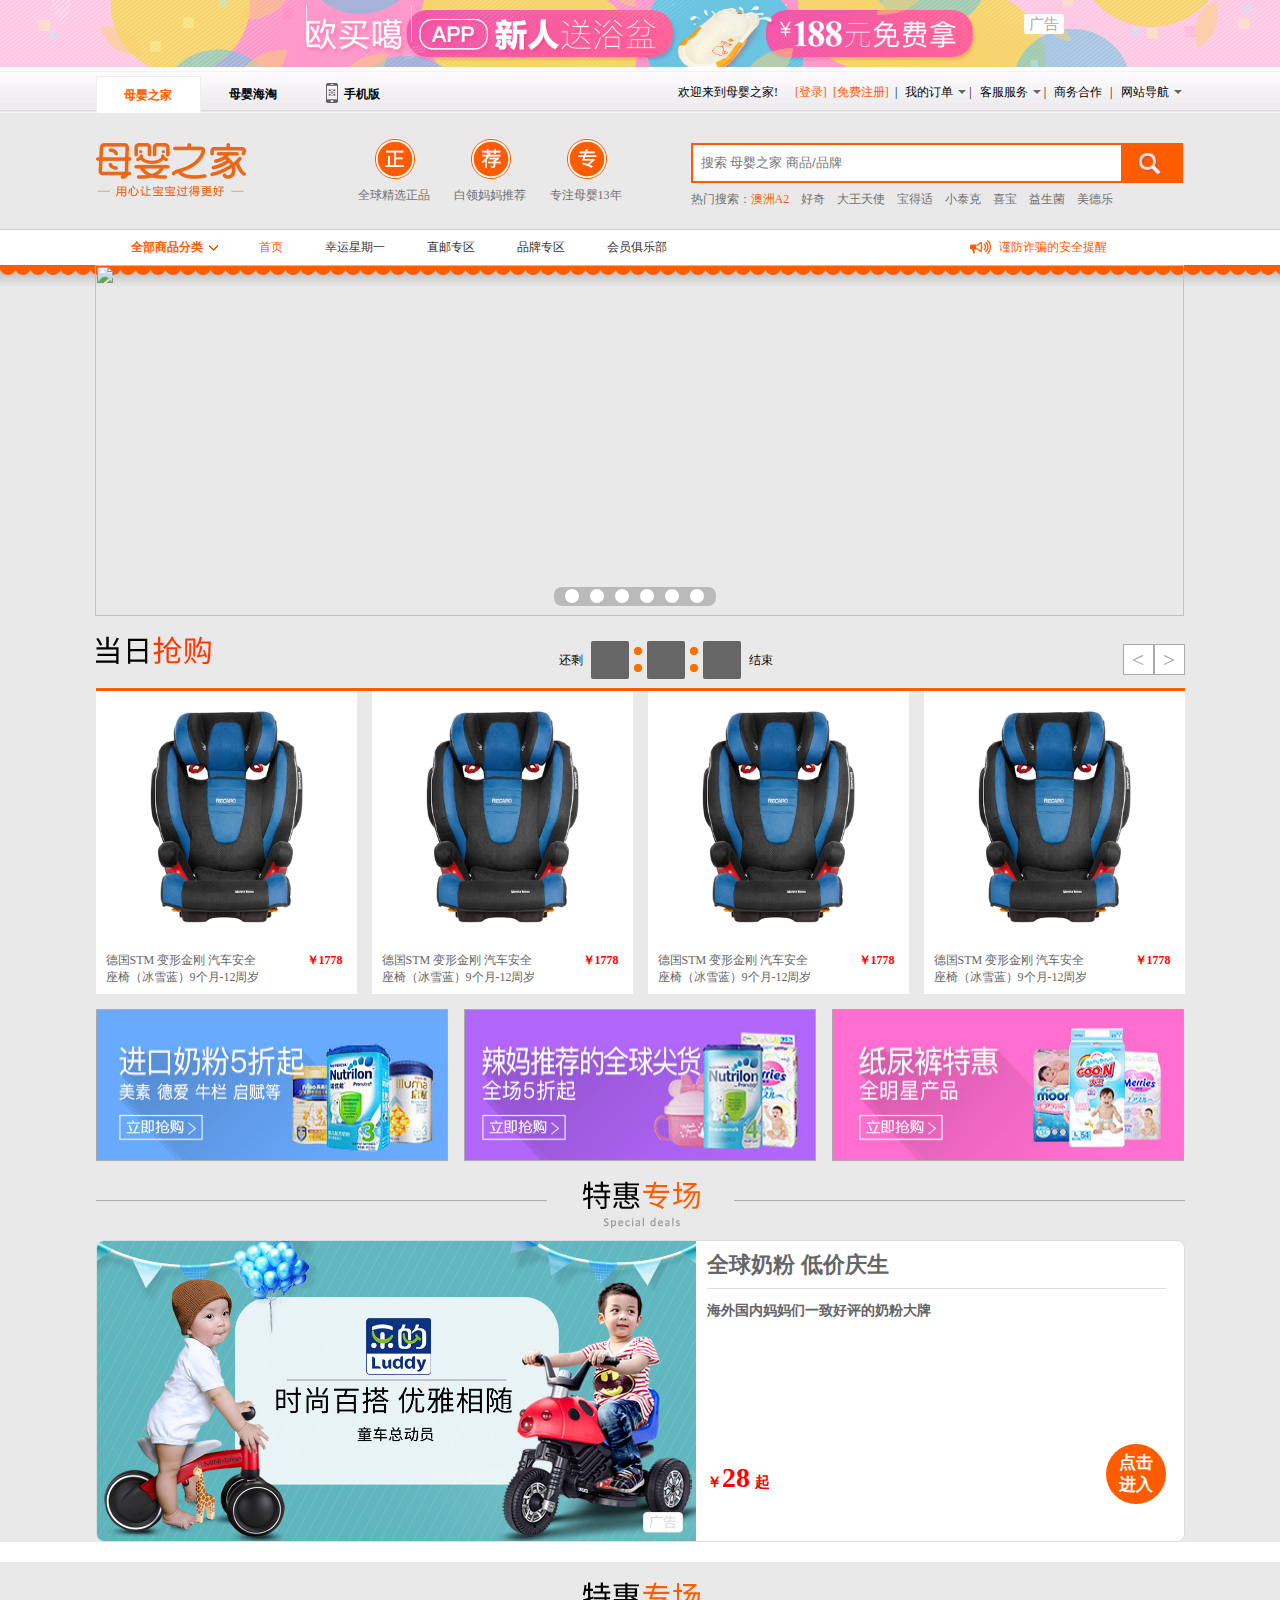
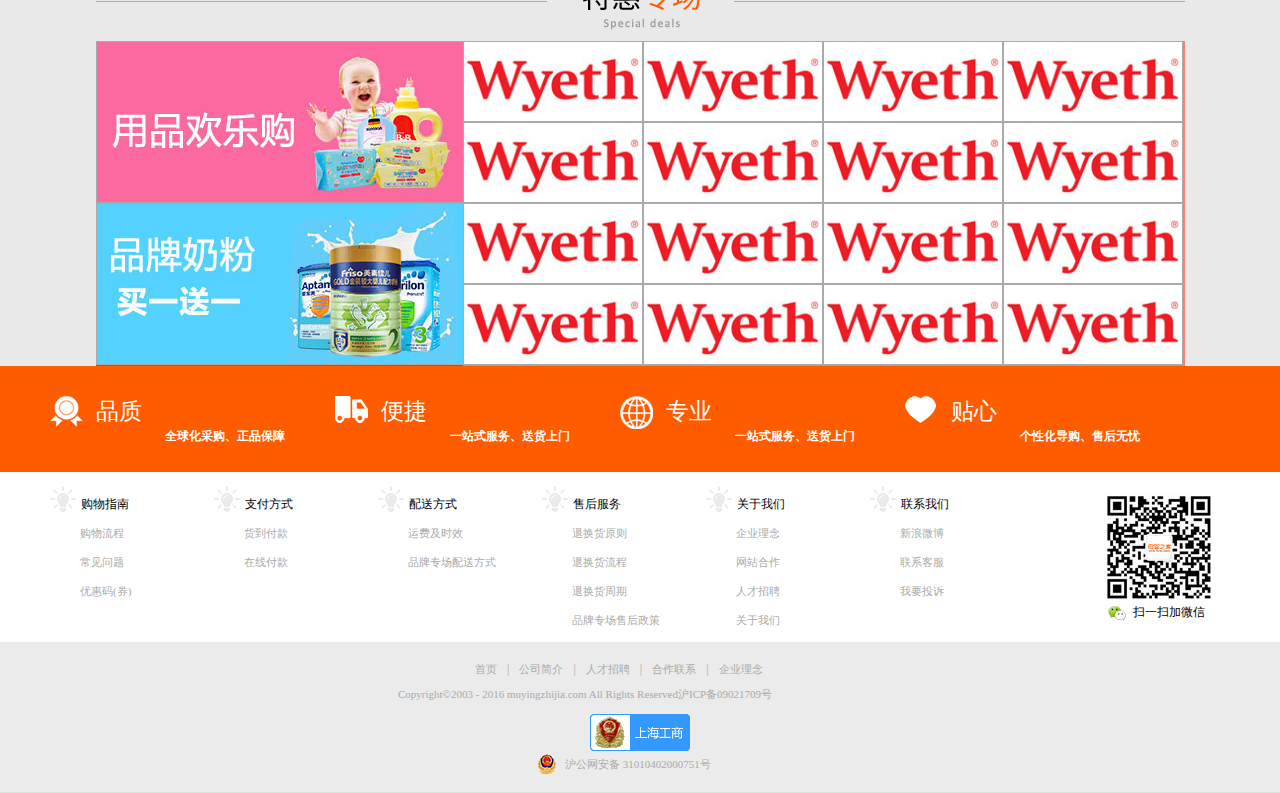
==== html/index.html @ f202c661 "第一次导入母婴之家项目" ====
<!DOCTYPE html>
<html>
	<head>
		<meta charset="UTF-8">
		<title>母婴之家-让宝宝过得更好</title>
		<link rel="stylesheet" href="../css/common/common.css" />
		<link rel="stylesheet" href="../css/common/font-awesome.min.css" />
		<link rel="stylesheet" href="../css/common/header.css" /> 
		<link rel="stylesheet" href="../css/common/search.css" />
		<link rel="stylesheet" href="../css/common/nav.css" />
		<link rel="stylesheet" href="../css/common/footer.css" />
		<link rel="stylesheet" href="../css/common/footer-bottom.css" />
		
		<link rel="stylesheet" href="../css/index.css" />
	</head>
	<body>
		<!--头部广告-->
		<div id="topDd">
			<img src="../img/index/top_ad/top_ad.jpg"/> 
			<div class="t-ad">广告</div>
		</div>
		
		<!--公用HTML-->
		<div id="myheader"></div>
		<div id="search"></div>
		<div id="nav"></div>

		<!--轮播图-->
		<div id="banner">
			<div class="banner-top"></div>
			<ul class="box">
				<li><img src="img/ad1.jpg" height="351" width="1089"></li>
				<li><img src="img/ad2.jpg" height="351" width="1089"></li>
				<li><img src="img/ad3.jpg" height="351" width="1089"></li>
				<li><img src="img/ad4.jpg" height="351" width="1089"></li>
				<li><img src="img/ad5.jpg" height="351" width="1089"></li>
				<li><img src="img/ad6.jpg" height="351" width="1089"></li>
			</ul>
			<div class="nav">
				<div class="active"></div>
				<div></div>
				<div></div>
				<div></div>
				<div></div>
				<div></div>
			</div>
		<!--	<div class="prev"><</div>
			<div class="next">></div>-->
		</div>
		
		<!--倒计时-->
		<div id="timer">
			<div class="timer">
				<span class="ui-timer"></span>
				<div class="block-time">
					<span class="block text">还剩</span>
					<span class="block block-bg timer-hour"></span>
					<span class="block timer-dot"></span>
					<span class="block block-bg timer-minute"></span>
					<span class="block timer-dot"></span>
					<span class="block block-bg timer-second"></span>
					<span class="block text">结束</span>
				</div>
				<div class="timer-move">
					<a class="move prev" href="###"><</a>
					<a class="move next" href="###">></a>
				</div>
				<div class="timer-line"></div>
			</div>
		</div>
		
		<!--商品列表mian01-->
		<div id="main-top01">
			<div class="mian-top01">
				<dl class="mian01-list">
					<dt>
						<img src="../img/index/main01/main-top01.jpg" />
					</dt>
					<dd>
						<span class="main01-content">德国STM 变形金刚 汽车安全座椅（冰雪蓝）9个月-12周岁</span>
						<span class="main01-price">￥1778</span>
					</dd>
				</dl>
				
				<dl class="mian01-list">
					<dt>
						<img src="../img/index/main01/main-top01.jpg" />
					</dt>
					<dd>
						<span class="main01-content">德国STM 变形金刚 汽车安全座椅（冰雪蓝）9个月-12周岁</span>
						<span class="main01-price">￥1778</span>
					</dd>
				</dl>
				
				<dl class="mian01-list">
					<dt>
						<img src="../img/index/main01/main-top01.jpg" />
					</dt>
					<dd>
						<span class="main01-content">德国STM 变形金刚 汽车安全座椅（冰雪蓝）9个月-12周岁</span>
						<span class="main01-price">￥1778</span>
					</dd>
				</dl>
				
				<dl class="mian01-list main01-last">
					<dt>
						<img src="../img/index/main01/main-top01.jpg" />
					</dt>
					<dd>
						<span class="main01-content">德国STM 变形金刚 汽车安全座椅（冰雪蓝）9个月-12周岁</span>
						<span class="main01-price">￥1778</span>
					</dd>
				</dl>
			</div>
		</div>
		
		<!--商品列表mian02 立即抢购-->
		<div id="main-top02">
			<div class="main-top02">
				<li ><a class="main02-img01" href="###"><img src="" /></a></li>
				<li class="main02-img02"><a href="###"><img src="" /> </a></li>
				<li class="main02-img" ><a href="###"><img  src="" /></a></li>
				
			</div>
		</div>
		
		<!--特惠专场special deals-->
		<div class="arr-main-special">
			<div class="main-special">
				<span class="line-span"></span>
				<span class="title-span"></span>
				<span class="line-span"></span>
			</div>
		</div>
		
		<!--main主页商品列表-->
		<div id="main">
			<div class="main">
				<dl class="main-goods-list">
					<dt class="main-goods-img">
						<img class="good-list-img" src="../img/index/main/main-list01.jpg" />
						<img class="goods-img-ad" src="../img/index/main/myzj_law2_ad.png" />
					</dt>
					<dd class="main-goods-content">
						<div class="main-goods-box">
							<a class="goods-title" href="###">全球奶粉 低价庆生</a>
							<h3>海外国内妈妈们一致好评的奶粉大牌</h3>
							<div class="main-good-price">
								<div class="goods-price">
									<b class="goods-price-b">￥</b>
									<b class="goods-price-num">28</b>
									<b class="goods-price-b">起</b>
								</div>
								<div class="goods-btn">
									<a href="###">点击进入</a>
								</div>
							</div>
						</div>
					</dd>
				</dl>
			</div>
		</div>
		
		<!--特惠专场special deals-->
		<div class="arr-main-special">
			<div class="main-special">
				<span class="line-span"></span>
				<span class="title-span"></span>
				<span class="line-span"></span>
			</div>
		</div>
		
		<!--品牌专栏footer01-->
		<div id="footer01">
			<div class="footer01">
				<div class="footer01-left">
					<div class="footer01-img01"><img src="" /> </div>
					<div class="footer01-img02"><img src="" /> </div>
				</div>
				<div class="footer01-right">
					<a href="###"><img src="../img/index/footer01/wyeth.jpg" alt="" /></a>
					<a href="###"><img src="../img/index/footer01/wyeth.jpg" alt="" /></a>
					<a href="###"><img src="../img/index/footer01/wyeth.jpg" alt="" /></a>
					<a href="###"><img src="../img/index/footer01/wyeth.jpg" alt="" /></a>
					<a href="###"><img src="../img/index/footer01/wyeth.jpg" alt="" /></a>
					<a href="###"><img src="../img/index/footer01/wyeth.jpg" alt="" /></a>
					<a href="###"><img src="../img/index/footer01/wyeth.jpg" alt="" /></a>
					<a href="###"><img src="../img/index/footer01/wyeth.jpg" alt="" /></a>
					<a href="###"><img src="../img/index/footer01/wyeth.jpg" alt="" /></a>
					<a href="###"><img src="../img/index/footer01/wyeth.jpg" alt="" /></a>
					<a href="###"><img src="../img/index/footer01/wyeth.jpg" alt="" /></a>
					<a href="###"><img src="../img/index/footer01/wyeth.jpg" alt="" /></a>
					<a href="###"><img src="../img/index/footer01/wyeth.jpg" alt="" /></a>
					<a href="###"><img src="../img/index/footer01/wyeth.jpg" alt="" /></a>
					<a href="###"><img src="../img/index/footer01/wyeth.jpg" alt="" /></a>
					<a href="###"><img src="../img/index/footer01/wyeth.jpg" alt="" /></a>
				</div>
			</div>
		</div>
		
		<!--公用footer-->
		<div id="footer"></div>
		
		<!--公用footer-bottom-->
		<div id="footer-bottom"></div>
		
	<script type="text/javascript" src="../lib/jquery-1.12.3.js" ></script>
	<script type="text/javascript" src="../js/common/common.js" ></script>
	<script>
		loadHtml("../html/common/header.html","myheader");
		loadHtml("../html/common/search.html","search");
		loadHtml("../html/common/nav.html","nav");
		loadHtml("../html/common/footer.html","footer");
		loadHtml("../html/common/footer-bottom.html","footer-bottom");
	</script>
	
	
	<script type="text/javascript" src="../js/common/header.js" ></script>
	<script type="text/javascript" src="../js/common/search.js" ></script>
	<script type="text/javascript" src="../js/common/nav.js" ></script>
	<script type="text/javascript" src="../js/index.js" ></script>
	</body>
</html>
---- css/common/common.css ----
body{font-family:"微软雅黑";
	font-size:12px;
	margin: 0 auto;
	padding:0;
	border:none;
}
html,div,p,span,form,legend,fieldset,h1,h2,h3,h4,h5,h6,hr,ul,li,ol,dl,dd,dt,br{
	margin:0;padding:0;
	border:none;
}
button,img,a,input,textarea,th,td,table,label{
	margin:0;padding:0;
}
a{text-decoration:none;color:#000}
ul,li,ol{list-style:none}
img{border:none}
.clear{/*height:0;overflow:hidden;font-size:0;*/clear:both}
/*body,html{height:100%}*/
div{margin: 0 auto;}

/*不被选中*/
.unSelect {
	-webkit-user-select: none; /*//-webkit-对应 Safari and Chrome*/
	-moz-user-select: none; /*//-moz-对应 Firefox*/
	-ms-user-select: none; /*//-ms- for Internet Explorer*/
	-o-user-select: none; /*//-o- for Opera*/
	user-select: none;
}
---- css/common/header.css ----
#myheader{
	width: 100%;
	height: 42px;
	background: url(../../img/common/header/ban_03.png) repeat left center;
}
.header{
	width: 1089px;
	height: 42px;
}
.header_left{
	width: 321px;
}
.header_left span{
	position: absolute;
	top: 5px;
	height: 37px;
	width: 1px;
	background-color: rgb(231,231,231);
}
.header_left li{
	float: left;
	width: 105px;
	position: relative;
}
.header_left li a{
	display: block;
	text-align: center;
	height: 36px;
	line-height: 36px;
	margin-top: 5px;
	font-weight: bold;
}
.header_left li .header_ph{
	background: url(../../img/common/header/ph_03.png) no-repeat 13px 7px;
	margin-left: 7px;
}
.header_left li .header_ph:hover{
	color: rgb(255,92,0);
	background: url(../../img/common/header/ph_05_03.png) no-repeat 12px 6px;
	border-top: 1px solid rgb(255,92,0);
	border-left: 1px solid rgb(255,92,0);
	border-right: 1px solid rgb(255,92,0);
	width: 90px;
	background-color: #fff;
}
.header_left li .header_mid:hover{
	color: rgb(255,92,0);
}
.header_left li a.header_top{
	background-color: #fff;
	margin-top: 5px;
	height: 36px;
	border-top: 1px solid #eee;
	border-left: 1px solid #eee;
	border-right: 1px solid #eee;
	color: rgb(255,92,0);
}
.header_right{
	float: right;
}
.header_right dt span{
	margin-right: 17px;
}
.header_right dt a{
	color: rgb(255,92,0);
	margin-right: 6px;
}
.header_right dt,.header_right dl{
	float: left;
	height: 42px;
	line-height: 42px;
}
.header_right dl a{
	width: 68px;
	margin-left: 8px;
	margin-right: 8px;
}
.header_right dl a.last_dl{
	margin-right: 0;
}
.header_right .third_dl b{
	display: none;
}
.header_right dl b{
	cursor: pointer;
	transform: all 1s ease;
	border-width:4px ;
	zoom: 1;
	display: inline-block;
	border-color:#666 transparent  transparent; /*改变箭头方向*/
	border-style: solid dashed dashed;
	overflow: hidden;	
	width: 0;
	height: 0;
	font-size: 0;
	position: relative;
	left: -3px;
	top: 2px;
}
.header_right dl b.hover{
	cursor: pointer;
	transform: all 1s ease;
	border-width:4px ;
	zoom: 1;
	display: inline-block;
	border-color: transparent  transparent rgb(255,92,0); /*改变箭头方向*/
	border-style: solid dashed dashed;
	overflow: hidden;	
	width: 0;
	height: 0;
	font-size: 0;
	position: relative;
	left: -3px;
	top: -2px;
}
---- css/common/search.css ----
#search{
	width: 100%;
	height: 116px;
	background-color: rgb(233,233,233);
	border-bottom: 1px solid #ccc;
}
.mysearch{
	width: 1089px;
	height: 116px;
	position: relative;
}
.search_right{
	cursor: pointer;
	position: absolute;
	left: 0;
	top: 30px;
}
.search_mid{
	position: absolute;
	width: 288px;
	height: 116px;
	left: 250px;
	cursor: pointer;
}
.search_mid dl{
	float: left;
	width: 96px;
	height: 116px;
}
.s_mid_01 dt{
	width: 40px;
	height: 40px;
	/*background: url(../../img/common/search/top_bar2.png) no-repeat -86px -103px;*/
}
.s_mid_02 dt{
	width: 40px;
	height: 40px;
	/*background: url(../../img/common/search/top_bar2.png) no-repeat -43px -103px;*/
}
.s_mid_03 dt{
	width: 40px;
	height: 40px;
	/*background: url(../../img/common/search/top_bar2.png) no-repeat 0px -103px;*/
}
.search_mid dl dt{
	margin-left: 29px;
	margin-top: 26px;
}
.search_mid dd{
	margin-top: 8px;
	text-align: center;
	color: rgb(112,112,112);
}

.search{
	position: absolute;
	right: 0px;
	top: 30px;
	width: 494px;
	height: 40px;
}
.search .search_left,.search .search_btn{
	float: left;
}
.search .search_left{
	margin-left: 0px;
	width: 428px;
	height: 36px;
	background-color: #fff;
	border: 2px solid rgb(255,92,0);
}
.search .search_left input{
	width: 420px;
	height: 36px;
	border: none;
	outline: none;
	margin-left: 8px;
}
.search .search_btn{
	cursor: pointer;
	margin-left: 432px;
	height: 40px;
	width: 60px;
	margin-top: -40px;
	background-color: rgb(255,92,0);
}
.search .search_click{
	width: 24px;
	height: 24px;
	/*background: url(../../img/common/search/newIndexIcon.png) no-repeat -1px -84px;*/
	margin-left: 15px;
	margin-top: 10px;
}

.search_hot{
	position: absolute;
	top: 78px;
	right: 0px;
	width: 494px;
	height: 20px;
}
.search_hot li{
	float: left;
	color: rgb(112,112,112);
}
.search_hot li a{
	margin-right: 12px;
	color: rgb(112,112,112);
}
.search_hot li a.search_hot01{
	color: rgb(255,92,0);
}
.search_hot li a:hover{
	color: rgb(255,92,0);
}
---- css/common/nav.css ----
#nav{
	width: 100%;
	height: 35px;
}
.mynav{
	width: 1089px;
	height: 35px;
	position: relative;
}
#ui-nav{
	position: absolute;
	cursor: pointer;
	width: 142px;
	height: 35px;
	line-height: 35px;
	text-align: center;
	color: rgb(255,92,0);
	font-weight: bold;
}
#ui-nav i{
	position: absolute;
	top: 15px;
	right: 20px;
	width: 9px;
	height: 6px;
	background: url(../../img/common/search/top_bar2.png) no-repeat -110px -65px;
}

.nav-list{
	position: absolute;
	width: 500px;
	left: 142px;
}
.nav-list dt,.nav-list dd{
	float: left;
}
.nav-list dt a{
	color: rgb(255,92,0);
}
.nav-list a{
	display: block;
	margin-left: 21px;
	margin-right: 21px;
	height: 35px;
	line-height: 35px;
	color: #333;
}

.nav-alert{
	position: absolute;
	width: 170px;
	height: 35px;
	line-height: 35px;
	
	right: 44px;
}
.nav-alert dt,.nav-alert dd{
	float: left;
}
.nav-alert dd a{
	color: rgb(255,92,0);
}
.nav-alert dt{
	width: 28px;
	height: 35px;
	margin-left: 0;
}
.nav-alert dt span{
	display: block;
	width: 34px;
	height: 28px;
	margin-top: 4px;
	margin-left: -4px;
	background: url(../../img/common/search/top_bar2.png) no-repeat -136px -65px;
}
---- css/common/footer.css ----
/*footer顶部*/
#footer{
	width: 100%;
	height: 100%;
}
.footer-top{
	height: 106px;
	width: 100%;
	background-color: rgb(255,92,0);
}
.footer-top-content{
	width: 1180px;
	height: 106;
}
.footer-content01{
	height: 62px;
	width: 1180px;
}
.footer-content01 li{
	position: relative;
	margin-top: 30px;
	float: left;
	height: 30px;
	width: 285px;
}
.footer-content01 li a{
	color: #FFFFFF;
	position: absolute;
	font-size: 23px;
	left: 46px;
}
.footer-sprite{
	cursor: pointer;
	width: 33px;
	height: 33px;
	display: inline-block;
}
.footer-content01 .sprite-icon01{
	background: url(../../img/footer/sprite215new.png) no-repeat -140px 0px;
}
.footer-content01 .sprite-icon02{
	background: url(../../img/footer/sprite215new.png) no-repeat -145px -40px;
}
.footer-content01 .sprite-icon03{
	background: url(../../img/footer/sprite215new.png) no-repeat -140px -80px;
}
.footer-content01 .sprite-icon04{
	background: url(../../img/footer/sprite215new.png) no-repeat -140px -120px;
}
.footer-content02{
	height: 44px;
	widows: 1089px;
}
.footer-content02 li{
	float: left;
	width: 170px;
	margin-left:115px ;
	color: #fff;
	font-weight: bold;
}

/*footer中部*/
.footer-mid{
	width: 100%;
	height: 170px;
}
.footer-mid .footer-middle{
	width: 1180px;
	height: 170px;
	position: relative;
}
.footer-middle ul{
	float: left;
	width: 164px;
	height: 170px;
}
.footer-middle ul li{
	margin-top: 14px;

}
.footer-middle ul li a{
	color: #aaa;
	font-size: 11px;
	margin-left: 30px;
}
.footer-middle ul .footer-mid-title{
	color: #000000;
	position: relative;
	width: 164px;
	height: 26px;
}
.footer-mid-title .footer-mid-icon01{
	position: absolute;
	width: 26px;
	height: 26px;
	left: 0px;
	background: url(../../img/footer/sprite215new.png) no-repeat -90px 0px;
}
.footer-mid-title span{
	position: absolute;
	left: 31px;
	top: 10px;
}
.footer-mid-weixin{
	width: 110px;
	height: 126px;
	position: absolute;
	right: 16px;
	bottom: 23px;
}
.footer-mid-weixin01{
	width: 110px;
	height: 110px;
}
.footer-mid-weixin02{
	width: 110px;
	height: 16px;
}
.footer-mid-weixin02 img,.footer-mid-weixin02 span{
	float: left;
}
.footer-mid-weixin02 img{
	margin-left: 4px;
	margin-top: 3px;
}
.footer-mid-weixin02 span{
	margin-left: 7px;
	display: block;
	line-height: 18px;
	width: 75px;
}
---- css/common/footer-bottom.css ----
/*footer底部*/
#footer-bottom{
	width: 100%;
	height: 150px;
	border-bottom: 1px solid rgb(224,224,224);
	background-color: #ebebeb;
}
.footer-bottom-content{
	width: 1089px;
	position: relative;
}
.footer-bottom-content ul{
	position: absolute;
	top: 21px;
	left: 50%;
	margin-left: -175px;
	width: 350px;
	height: 13px;
	line-height: 13px;
}
.footer-bottom-content ul a{
	font-size: 11px;
	float: left;
	margin-left: 10px;
	margin-right: 10px;
	color: #AAAAAA;
}
.footer-bottom-content ul span{
	float: left;
	color: #AAAAAA;
}
.footer-bottom-copyright{
	position: absolute;
	width: 484px;
	height: 11px;
	font-size: 11px;
	left: 50%;
	margin-left: -242px;
	color: #AAAAAA;
	top: 45px;
}
.footer-bottom-industry{
	position: absolute;
	width: 100px;
	height: 37px;
	left: 50%;
	margin-left: -50px;
	top: 72px;
}
.footer-bottom-last{
	position: absolute;
	width: 206px;
	height: 20px;
	line-height: 20px;
	left: 50%;
	margin-left: -103px;
	top: 112px;
}
.footer-bottom-last span{
	position: absolute;
	font-size: 11px;
	color: #AAAAAA;
	margin-left: 8px;
}
---- css/index.css ----
/*头部广告*/
#topDd{
	position: relative;
	width:100%;
	height: 100%;
	overflow: hidden;
	cursor: pointer;
}
.t-ad{position: absolute;width: 40px;height: 20px;background-color: #fff;color: #aaa;left: 80%;top: 20%;border-radius: 2px;text-align: center;line-height: 20px;font-size: 15px;}
#topDd img{
	width:100%;
	height: 100%;
}

/*轮播图*/
#banner{
	width: 100%;
	height: 351px;
	position: relative;
	overflow: hidden;
	background-color: rgb(233,233,233);
}
#banner .banner-top{
	position: absolute;
	top: 0;
	height: 21px;
	width: 100%;
	background: url(../img/index/banner/nav_bottom_bg.png) repeat-x left center;
}
#banner .box{
	width: 1089px;
	height: 351px;
	position: absolute;
	left: 50%;
	margin-left: -545px;
}
#banner .box li{
	float: left;
	width: 1089px;
	height: 351px;
	cursor: pointer;
}
#banner .nav{
	width: 162px;
	height: 19px;
	background-color: rgba(0,0,0,0.2);
	position: absolute;
	bottom: 10px;
	left: 50%;
	margin-left: -86px;
	border-radius: 8px;
}
#banner .nav div{
	cursor: pointer;
	float: left;
	width: 14px;
	height: 14px;
	line-height: 14px;
	border-radius: 7px;
	background-color: #FFFFFF;
	margin:2px 0px 2px 11px;
}

/*倒计时*/
#timer{
	width: 100%;
	height: 75px;
	background-color: rgb(233,233,233);
}
.timer{
	width: 1089px;
	height: 78px;
	position: relative;
}
.timer .ui-timer{
	position: absolute;
	display: block;
	width: 118px;
	height: 29px;
	left: 0px;
	top: 20px;
	background: url(../img/common/search/newIndexIcon.png) no-repeat -186px -232px;
}
.block-time{
	position: absolute;
	width: 250px;
	height: 75px;
	left: 50%;
	margin-left: -85px;
	
}
.block-time span.block{
	margin-top: 25px;
	display: block;
	float: left;
}
.block-time .text{
	margin-top: 30px;
	width: 24px;
	height: 38px;
	line-height: 38px;
	margin-left: 4px;
	margin-right: 4px;
}
.block-time .block-bg{
	width: 38px;
	color: #FFFFFF;
	background-color: rgb(102,102,102);
	border-radius: 2px;
	margin-left: 4px;
	margin-right: 4px;
	height: 38px;
	line-height: 38px;
}
.block-time .block.timer-dot{
	margin-top: 30px;
	width: 10px;
	height: 28px;
	line-height: 28px;
	background: url(../img/common/search/newIndexIcon.png) no-repeat -110px -83px;
}
.timer-move .move{
	float: left;
	width: 29px;
	height: 29px;
	line-height: 29px;
	text-align: center;
	font-size: 22px;
	position: absolute;
	color: rgb(162,162,162);
	top: 28px;
	background-color: #FFFFFF;
	border: 1px solid #aaa;
}
.timer-move .move:hover{
	border: 1px solid rgb(255,92,0);
	color: rgb(255,92,0);
}
.timer-move .move.prev{
	right: 31px;
}
.timer-move .move.next{
	right: 0px;
}
.timer-line{
	height: 3px;
	width: 100%;
	position: absolute;
	bottom: 3px;
	background-color: rgb(255,92,0);
}

/*商品列表mian01*/
#main-top01{
	width: 100%;
	height: 318px;
	background-color: rgb(233,233,233);
}
.mian-top01{
	width: 1089px;
	height: 318px;
	
}
.mian-top01 .mian01-list{
	float: left;
	margin-right: 15px;
	width: 261px;
	height: 303px;
	position: relative;
	background-color: #FFFFFF;
}
.mian-top01 .mian01-list img{
	width: 241px;
	height: 257px;
	margin-left: 10px;
}
.mian-top01 .mian01-list dd{
	width: 241px;
	height: 46px;
	margin-left: 10px;
}
.mian-top01 .mian01-list dd span{
	display: block;
	float: left;
}
.mian-top01 .mian01-list dd span.main01-content{
	width: 160px;
	color: rgb(102,102,102);
}
.mian-top01 .mian01-list dd span.main01-price{
	width: 50px;
	font-weight: bolder;
	color: #f00;
	position: absolute;
	right: 0px;
}
#main-top01 .mian-top01 .main01-last{
	margin-right: 0px;
}

/*商品列表mian02*/
#main-top02{
	width: 100%;
	height: 152px;
	background-color: rgb(233,233,233);
}
.main-top02{
	width: 1089px;
	height: 152px;
}
.main-top02 li{
	float: left;
	width: 352px;
	height: 152px;
	margin-right: 16px;
}
.main-top02 li a{
	display: block;
}
.main-top02 li img{
	width: 350px;
	height: 150px;
	border: 1px solid #AAAAAA;
	
}
.main-top02 li img:hover{
	border-color: rgb(255,92,0);
}
.main-top02 li.main02-img{
	margin-right: 0px;
}

/*特惠专场special deals*/
.arr-main-special{
	width: 100%;
	height: 79px;
	background-color: rgb(233,233,233);
}
.main-special{
	width: 1089px;
	height: 79px;
}
.main-special span{
	float: left;
}
.main-special .line-span{
	width: 451px;
	height: 1px;
	margin-top:39px ;
	background-color: #aaa;
}
.main-special .title-span{
	margin-left: 34px;
	margin-right: 34px;
	margin-top: 20px;
	width: 119px;
	height: 48px;
	background: url(../img/index/main/newIndexHeader.png) no-repeat 0px -109px;
}

/*main主页商品列表*/
#main{
	width: 100%;
	height: 100%;
	background-color: rgb(233,233,233);
}
.main{
	width: 1089px;
	height: 100%;
}
.main-goods-list{
	width: 1087px;
	height: 300px;
	border: 1px solid #ddd;
	border-radius: 8px;
	overflow: hidden;
	background-color: #FFFFFF;
	margin-bottom: 20px;
}
.main-goods-img{
	position: relative;
}
.main-goods-img img.goods-img-ad{
	position: absolute;
	width: 40px;
	height: 21px;
	display: block;
	right: 13px;
	bottom: 12px;
	z-index: 99;
}
.main-goods-list dt,.main-goods-list dd{
	float: left;
}
.main-goods-list dt img.good-list-img{
	width: 599px;
	height: 300px;
	cursor: pointer;
}
.main-goods-list .main-goods-content{
	width: 482px;
}
.main-goods-box{
	width: 459px;
	position: relative;
}
.main-goods-box .goods-title{
	display: block;
	width: 459px;
	height: 47px;
	line-height: 47px;
	position: absolute;
	top: 0px;
	border-bottom: 1px solid #DDDDDD;
	font-size: 22px;
	font-weight: bolder;
	color: rgb(102,102,102);
}
.main-goods-box .goods-title:hover{
	color: rgb(255,92,0);
}
.main-goods-box h3{
	height: 142px;
	width: 459px;
	position: absolute;
	top: 60px;
	color: rgb(102,102,102);
}
.main-good-price{
	position: absolute;
	top: 203px;
	height: 97px;
	width: 459px;
}
.goods-price{
	position: absolute;
	left: 0px;
	width: 80px;
	height: 44px;
	margin-top: 18px;
}
.goods-price b{
	float: left;
}
.goods-price .goods-price-b{
	width: 10px;
	font-weight: bolder;
	color: #FF0000;
	line-height: 40px;
	font-size: 15px;
}
.goods-price .goods-price-num{
	color: #FF0000;
	font-weight: bolder;
	font-size: 28px;
	margin-left: 5px;
	margin-right: 5px;
}
.goods-btn{
	width: 60px;
	height: 60px;
	line-height: 60px;
	text-align: center;
	border-radius: 50%;
	background-color: rgb(255,92,0);
	position: absolute;
	right: 0px;
}
.main-good-price a{
	display: block;
	width: 44px;
	height: 44px;
	line-height: 22px;
	color: #fff;
	font-size: 17px;
	font-weight: bolder;
	text-align: center;
	padding: 8px;
}

/*品牌专栏footer01*/
#footer01{
	height: 325px;
	width: 100%;
	background-color: rgb(233,233,233);
}
.footer01{
	width: 1089px;
	height: 325px;
	cursor: pointer;
}
.footer01-left,.footer01-right{
	float: left;
	height: 325px;
}
.footer01-left{
	width: 367px;
	height: 325px;
	background-color: royalblue;
}
.footer01-img01{
	width: 367px;
	height: 162px;
}
.footer01-img01 img{
	border: 1px solid #AAAAAA;
}
.footer01-img02{
	width: 367px;
	height: 163px;
}
.footer01-img02 img{
	border: 1px solid #AAAAAA;
}
.footer01-left img:hover{
	border: 1px solid rgb(255,92,0);
}
.footer01-right{
	width: 722px;
	background-color: salmon;
}
.footer01-right a img{
	 display: block;
	 float: left;
	 border: 1px solid #AAAAAA;
	 width: 178px;
	 height: 79px;
}
.footer01-right a img:hover{
	border: 1px solid rgb(255,92,0);
}
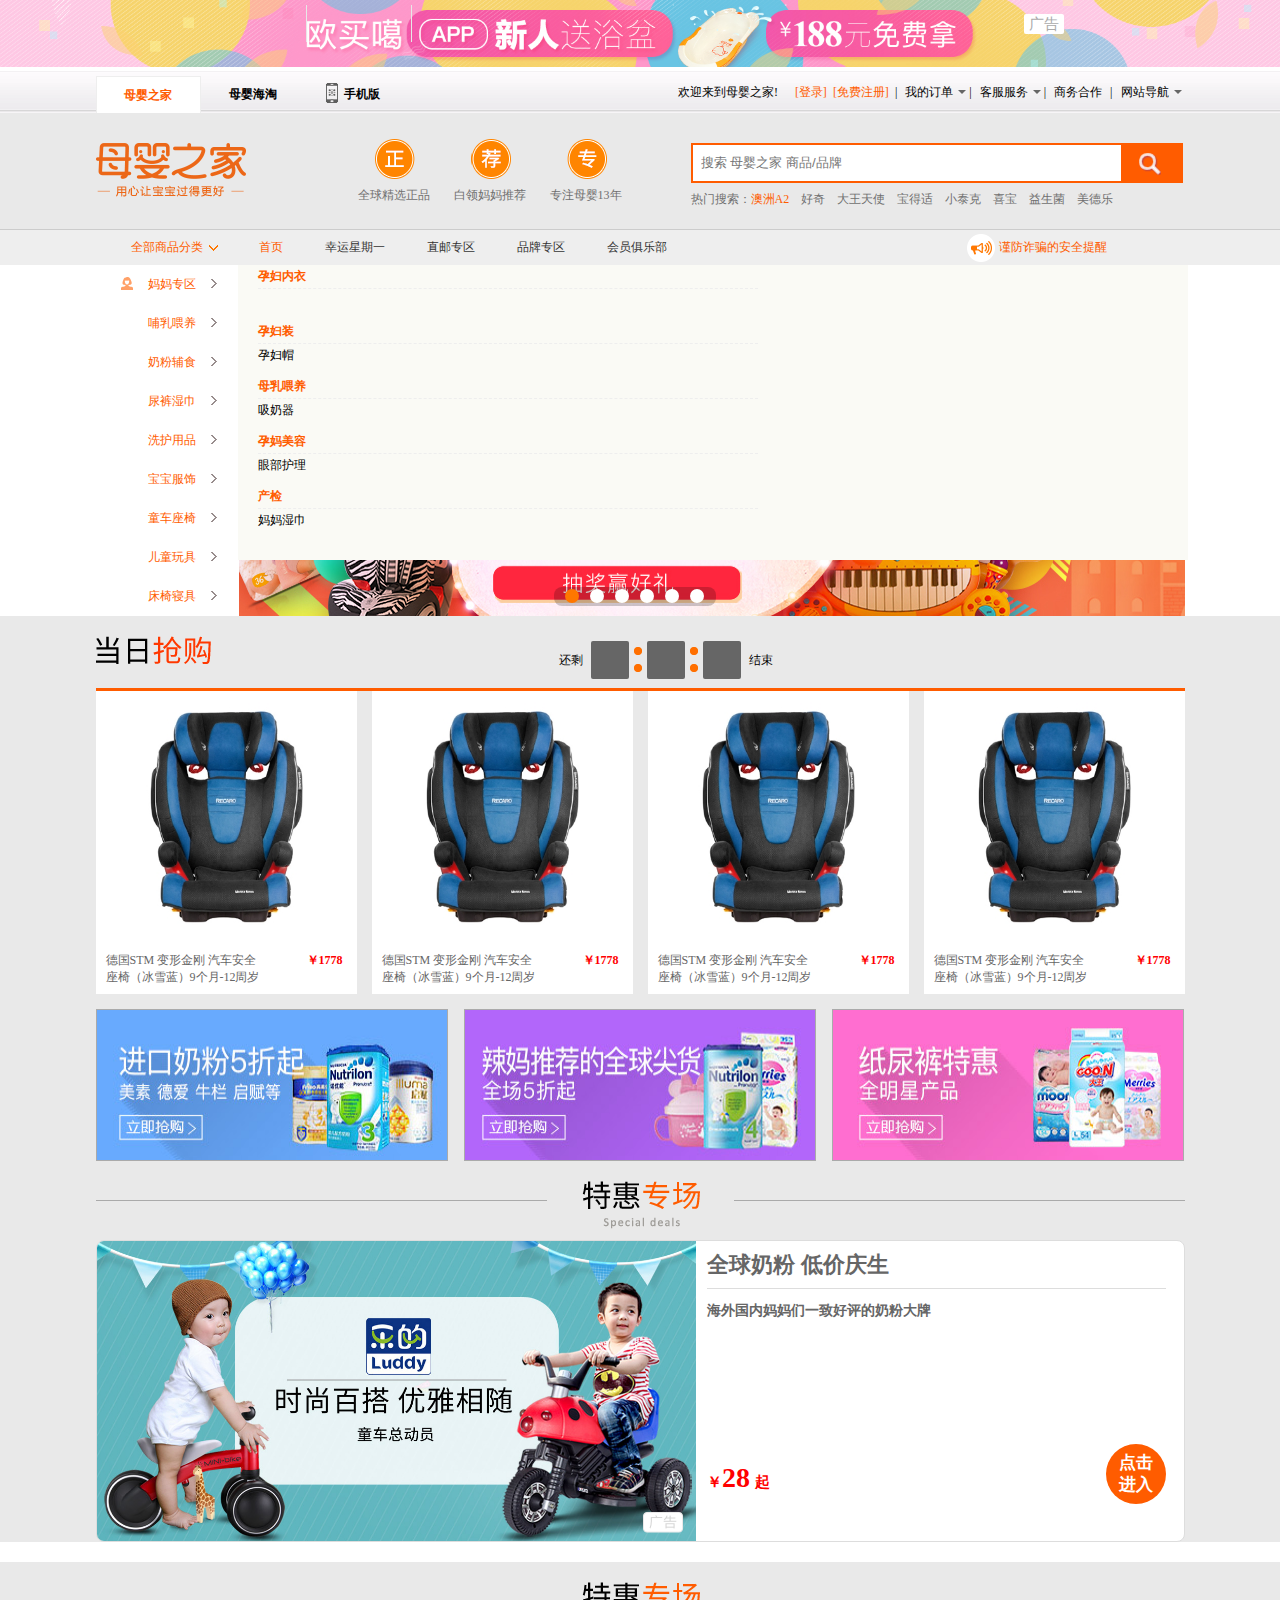
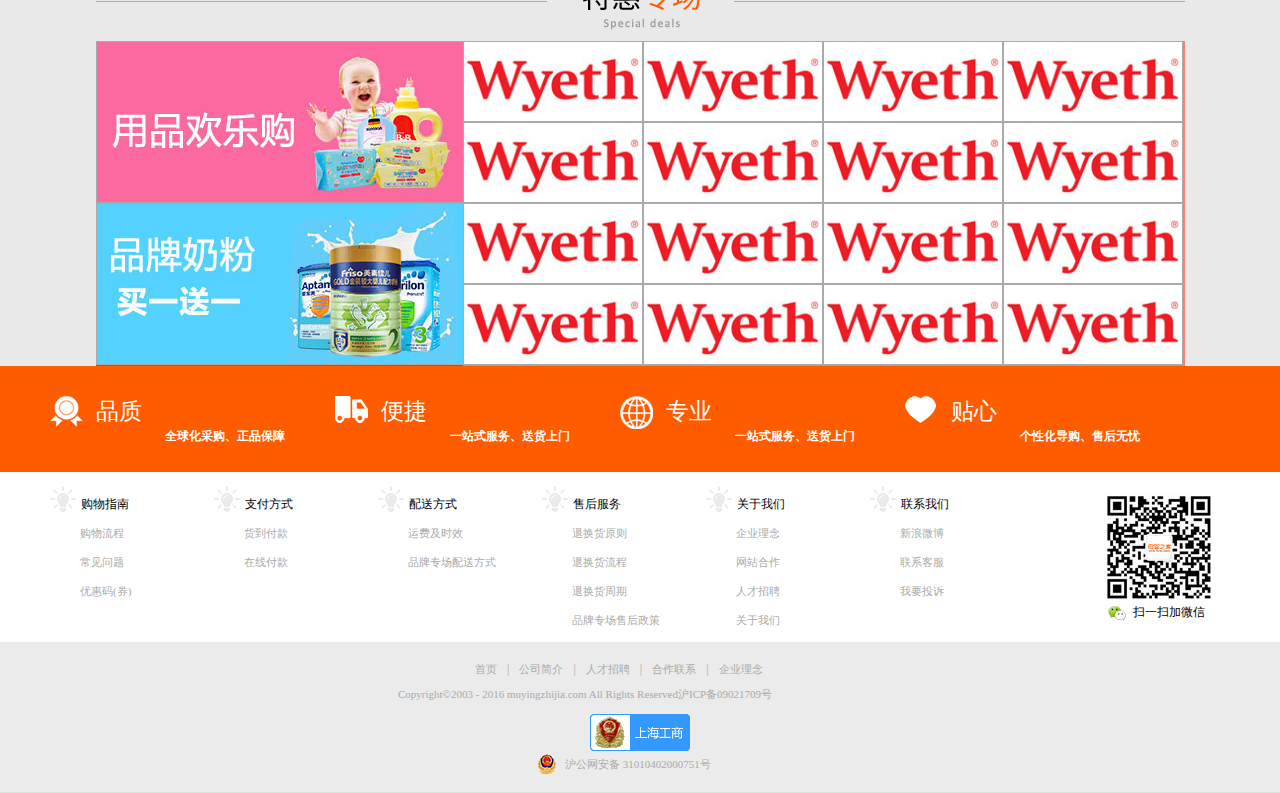
==== commit ed30e1bd: "添加轮播和三级导航" ====
--- a/html/index.html
+++ b/html/index.html
@@ -29,23 +29,25 @@
 		<div id="banner">
 			<div class="banner-top"></div>
 			<ul class="box">
-				<li><img src="img/ad1.jpg" height="351" width="1089"></li>
-				<li><img src="img/ad2.jpg" height="351" width="1089"></li>
-				<li><img src="img/ad3.jpg" height="351" width="1089"></li>
-				<li><img src="img/ad4.jpg" height="351" width="1089"></li>
-				<li><img src="img/ad5.jpg" height="351" width="1089"></li>
-				<li><img src="img/ad6.jpg" height="351" width="1089"></li>
+				<li><img src="../img/index/banner/banner06.jpg" height="351" width="1090"></li>
+				<li><img src="../img/index/banner/banner01.jpg" height="351" width="1090"></li>
+				<li><img src="../img/index/banner/banner02.jpg" height="351" width="1090"></li>
+				<li><img src="../img/index/banner/banner03.jpg" height="351" width="1090"></li>
+				<li><img src="../img/index/banner/banner04.jpg" height="351" width="1090"></li>
+				<li><img src="../img/index/banner/banner05.jpg" height="351" width="1090"></li>
+				<li><img src="../img/index/banner/banner06.jpg" height="351" width="1090"></li>
+				<li><img src="../img/index/banner/banner01.jpg" height="351" width="1090"></li>
 			</ul>
 			<div class="nav">
-				<div class="active"></div>
-				<div></div>
-				<div></div>
-				<div></div>
-				<div></div>
-				<div></div>
-			</div>
-		<!--	<div class="prev"><</div>
-			<div class="next">></div>-->
+				<div class="nav-active"></div>
+				<div></div>
+				<div></div>
+				<div></div>
+				<div></div>
+				<div></div>
+			</div>
+			<div class="prev"><</div>
+			<div class="next">></div>
 		</div>
 		
 		<!--倒计时-->
--- a/css/common/nav.css
+++ b/css/common/nav.css
@@ -1,12 +1,14 @@
 #nav{
 	width: 100%;
 	height: 35px;
+	background-color: #EEEEEE;
 }
 .mynav{
 	width: 1089px;
 	height: 35px;
 	position: relative;
 }
+/*一级导航*/
 #ui-nav{
 	position: absolute;
 	cursor: pointer;
@@ -15,7 +17,8 @@
 	line-height: 35px;
 	text-align: center;
 	color: rgb(255,92,0);
-	font-weight: bold;
+/*	font-weight: bold;*/
+	z-index: 999;
 }
 #ui-nav i{
 	position: absolute;
@@ -25,7 +28,88 @@
 	height: 6px;
 	background: url(../../img/common/search/top_bar2.png) no-repeat -110px -65px;
 }
+/*二级导航*/
+.nav02-ul{
+	background-color:#FFFFFF ;
+	width: 142px;
+	height: 351px;
+	/*display: none;*//*是否显示二级导航*/
+	z-index: 999;
+}
+.nav02-ul li.nav02{
+	width:141px;
+	height: 37px;
+	line-height: 37px;
+	border: 1px solid #FFFFFF;
+	z-index: 999;
+	
+}
+/*二级导航图标*/
+.nav02-ui{
+	display: inline-block;
+	width: 12px;
+	height: 16px;
+	margin-bottom: -5px;
+	margin-left: 3px;
+	margin-right: 15px;
+	
+}
+.nav02 .nav02-ui01{
+	background: url(../../img/common/search/top_bar2.png) no-repeat -114px -0px;
+}
+.nav02 .nav02-ui02{
+	background: url(../../img/common/search/top_bar2.png) no-repeat -114px -0px;
+}
+.nav02 .nav02-ui03{
+	background: url(../../img/common/search/top_bar2.png) no-repeat -114px -0px;
+}
+/*二级导航箭头*/
+.nav02-cates-ui{
+	display: inline-block;
+	width: 6px;
+	height: 9px;
+	margin-left: 15px;
+	background: url(../../img/common/search/top_bar2.png) no-repeat -117px -84px;
+}
 
+/*三级导航*/
+.ui-nav03{
+	position: absolute;
+	left: 142px;
+	top: 35px;
+	width: 950px;
+	padding-bottom: 20px;
+	/*display: none;*//*是否显示三级导航*/
+	overflow: hidden;
+	background-color: rgb(250,250,245);
+	z-index: 1;
+}
+.ui-nav03 li.nav03{
+	width: 550px;
+	height: 55px;
+}
+.ui-nav03 span{
+	display: block;
+	width: 500px;
+	height: 23px;
+	text-align: left;
+	margin-left: 20px;
+	line-height: 23px;
+	font-weight: bold;
+	border-bottom: 1px dashed #EEEEEE;
+}
+.ui-nav03 .nav03 a.nav03-one{
+	margin-left: 20px;
+}
+.ui-nav03 .nav03 a{
+	float: left;
+	margin-top: 5px;
+	margin-left: 10px;
+	height: 13px;
+	line-height: 13px;
+}
+
+/*首页导航*/
 .nav-list{
 	position: absolute;
 	width: 500px;
@@ -45,13 +129,20 @@
 	line-height: 35px;
 	color: #333;
 }
+/*直邮专区*/
+.nav-list .nav-europe{
+	display: none;
+}
+.nav-list .nav-europe:hover{
+	color: rgb(255,92,0);	
+}
+
 
 .nav-alert{
 	position: absolute;
 	width: 170px;
 	height: 35px;
 	line-height: 35px;
-	
 	right: 44px;
 }
 .nav-alert dt,.nav-alert dd{
--- a/css/index.css
+++ b/css/index.css
@@ -14,12 +14,14 @@
 
 /*轮播图*/
 #banner{
-	width: 100%;
+	margin: 0 auto;
+	width: 1089px;
 	height: 351px;
 	position: relative;
 	overflow: hidden;
 	background-color: rgb(233,233,233);
 }
+	/*banner顶部波浪样式*/
 #banner .banner-top{
 	position: absolute;
 	top: 0;
@@ -28,11 +30,10 @@
 	background: url(../img/index/banner/nav_bottom_bg.png) repeat-x left center;
 }
 #banner .box{
-	width: 1089px;
+	width: 10000px;
 	height: 351px;
 	position: absolute;
-	left: 50%;
-	margin-left: -545px;
+	top: 0px;
 }
 #banner .box li{
 	float: left;
@@ -59,6 +60,31 @@
 	border-radius: 7px;
 	background-color: #FFFFFF;
 	margin:2px 0px 2px 11px;
+}
+#banner .nav div.nav-active{
+	background-color: #FF7700;
+}
+#banner .prev,#banner .next{
+	width:50px; 
+	height:50px; 
+	line-height: 50px;
+	position:absolute; 
+	top: 50%;
+	margin-top: -25px;
+	background:black; 
+	cursor: pointer; 
+	font:50px/50px "宋体"; 
+	color:white; 
+	text-align: center; 
+	opacity: 0.4;
+}
+#banner .prev{
+	left: 10%;
+	margin-left: -2px;
+}
+#banner .next{
+	right: 10%;
+	margin-right: -2px;
 }
 
 /*倒计时*/
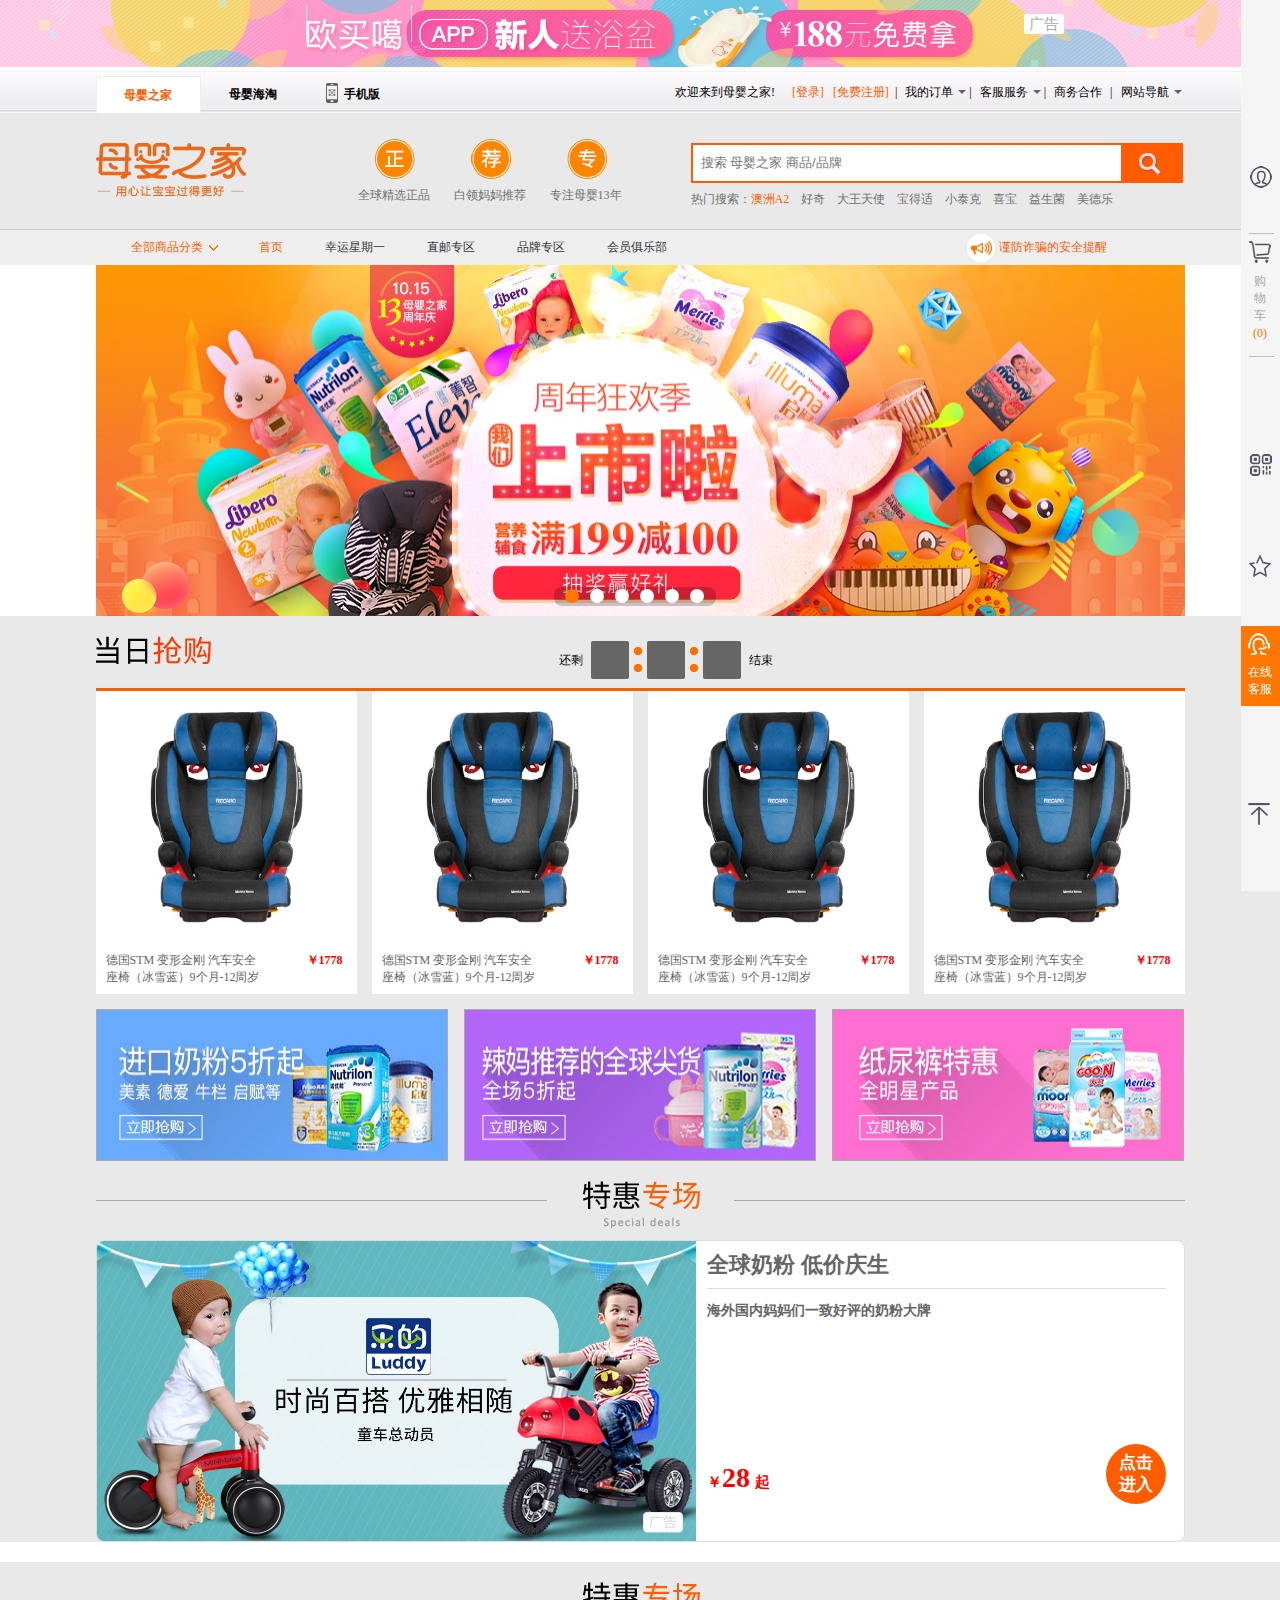
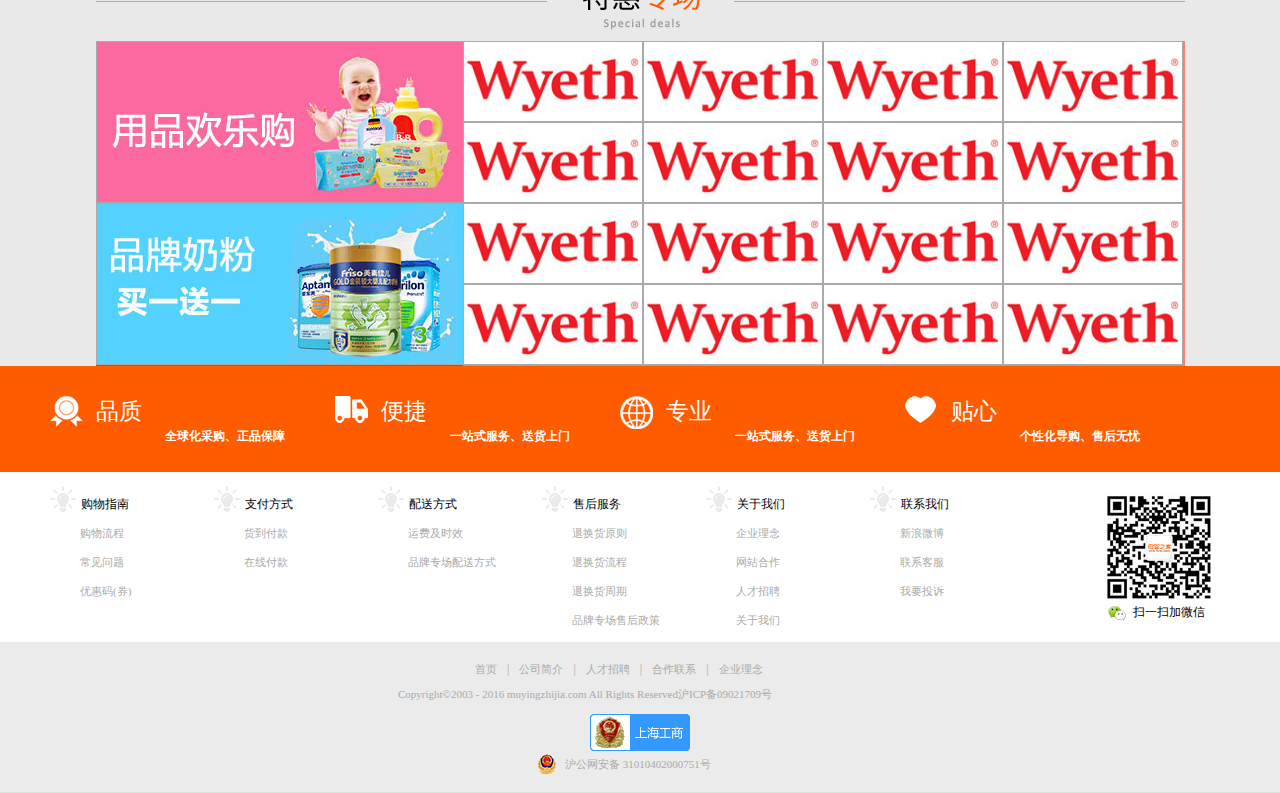
==== commit 726bfc3a: "联通主页到商品列表页到商品详情页的  动态JSON加载，完善小细节" ====
--- a/html/index.html
+++ b/html/index.html
@@ -3,6 +3,8 @@
 	<head>
 		<meta charset="UTF-8">
 		<title>母婴之家-让宝宝过得更好</title>
+		
+		<link rel="shortcut icon" href="http://static.boodoll.cn/mall/v16/images/myzj.ico">
 		<link rel="stylesheet" href="../css/common/common.css" />
 		<link rel="stylesheet" href="../css/common/font-awesome.min.css" />
 		<link rel="stylesheet" href="../css/common/header.css" /> 
@@ -14,12 +16,55 @@
 		<link rel="stylesheet" href="../css/index.css" />
 	</head>
 	<body>
+		<!--slidebar-->
+		<div id="slidebar">
+			<div class="slidebar01">
+				<div class="slidebar01-div">
+					<a href="###"></a>					
+				</div>
+			</div>
+			<div class="slidebar02">
+				<div class="slidebar02-top"></div>
+				<span class="slidebar02-span01">
+					<i></i>
+				</span>
+				<span class="slidebar02-span02">
+					购物车
+				</span>
+				<span class="slidebar02-span03">(<i>0</i>)</span>
+				<div class="slidebar02-bottom"></div>
+			</div>
+			<div class="slidebar03">
+				<div class="slidebar03-div">
+					<i></i>
+				</div>
+			</div>
+			<div class="slidebar04">
+				<div class="slidebar04-div">
+					<i></i>
+				</div>
+			</div>
+			<div class="slidebar05">
+				<div class="slidebar05-div">
+					<div class="slidebar05-div01">
+						<i></i>
+					</div>
+					<div class="slidebar05-div02">在线客服</div>
+				</div>
+			</div>
+			<div class="slidebar06">
+				<div class="slidebar06-div">
+					<a href="#"></a>
+				</div>
+			</div>
+		</div>
+		
 		<!--头部广告-->
 		<div id="topDd">
 			<img src="../img/index/top_ad/top_ad.jpg"/> 
 			<div class="t-ad">广告</div>
 		</div>
-		
+
 		<!--公用HTML-->
 		<div id="myheader"></div>
 		<div id="search"></div>
--- a/css/common/nav.css
+++ b/css/common/nav.css
@@ -33,7 +33,7 @@
 	background-color:#FFFFFF ;
 	width: 142px;
 	height: 351px;
-	/*display: none;*//*是否显示二级导航*/
+	display: none;/*是否显示二级导航*/
 	z-index: 999;
 }
 .nav02-ul li.nav02{
@@ -61,7 +61,25 @@
 	background: url(../../img/common/search/top_bar2.png) no-repeat -114px -0px;
 }
 .nav02 .nav02-ui03{
-	background: url(../../img/common/search/top_bar2.png) no-repeat -114px -0px;
+	background: url(../../img/common/search/top_bar2.png) no-repeat -133px -20px;
+}
+.nav02 .nav02-ui04{
+	background: url(../../img/common/search/top_bar2.png) no-repeat -131px -0px;
+}
+.nav02 .nav02-ui05{
+	background: url(../../img/common/search/top_bar2.png) no-repeat -146px -4px;
+}
+.nav02 .nav02-ui06{
+	background: url(../../img/common/search/top_bar2.png) no-repeat -129px -21px;
+}
+.nav02 .nav02-ui07{
+	background: url(../../img/common/search/top_bar2.png) no-repeat -146px -22px;
+}
+.nav02 .nav02-ui08{
+	background: url(../../img/common/search/top_bar2.png) no-repeat -132px -41px;
+}
+.nav02 .nav02-ui09{
+	background: url(../../img/common/search/top_bar2.png) no-repeat -151px -41px;
 }
 /*二级导航箭头*/
 .nav02-cates-ui{
@@ -79,10 +97,12 @@
 	top: 35px;
 	width: 950px;
 	padding-bottom: 20px;
-	/*display: none;*//*是否显示三级导航*/
 	overflow: hidden;
 	background-color: rgb(250,250,245);
 	z-index: 1;
+}
+.ui-nav03-ui01,.ui-nav03-ui02,.ui-nav03-ui03,.ui-nav03-ui04,.ui-nav03-ui05,.ui-nav03-ui06,.ui-nav03-ui07,.ui-nav03-ui08,.ui-nav03-ui09{
+	display: none;/*是否显示三级导航*/
 }
 .ui-nav03 li.nav03{
 	width: 550px;
--- a/css/index.css
+++ b/css/index.css
@@ -12,6 +12,228 @@
 	height: 100%;
 }
 
+/*slidebar*/
+#slidebar{
+	width: 39px;
+	/*overflow: hidden;*/
+	position: fixed;
+	right: 0px;
+	background-color: rgb(245,245,245);
+	z-index: 99;
+}
+.slidebar01{
+	width: 39px;
+	height: 197px;
+	top: 0px;
+	position: relative;
+}
+.slidebar01 .slidebar01-div{
+	position: absolute;
+	bottom: 0px;
+	width: 39px;
+	height: 39px;
+}
+.slidebar01 .slidebar01-div:hover{
+	background-color: #FF7700;
+}
+.slidebar01 a{
+	position: absolute;
+	bottom: 9px;
+	left: 9px;
+	display: inline-block;
+	width: 22px;
+	height: 22px;
+	background: url(../img/index/righticon.png) no-repeat -0px -0px;
+}
+.slidebar01:hover a{
+	background: url(../img/index/righticon.png) no-repeat -22px -0px;
+}
+/**/
+.slidebar02{
+	cursor: pointer;
+	height: 150px;
+	width: 39px;
+	top: 36px;
+	position: relative;
+}
+.slidebar02:hover{
+	background-color: #FF7700;
+}
+.slidebar02:hover .slidebar02-span03{
+	color: #FFFFFF;
+}
+.slidebar02:hover .slidebar02-span02{
+	color: #FFFFFF;
+}
+.slidebar02:hover .slidebar02-span01 i{
+	background:url(../img/index/righticon.png) no-repeat -22px -25px;
+}
+.slidebar02 span{
+	position: absolute;
+	width: 39px;
+	display: block;
+}
+.slidebar02-span01{
+	height: 30px;
+	top: 0px;
+}
+.slidebar02-span01 i{
+	position: absolute;
+	display: block;
+	width: 22px;
+	height: 22px;
+	bottom: 0px;
+	left: 8px;
+	background:url(../img/index/righticon.png) no-repeat -0px -25px;
+}
+.slidebar02 .slidebar02-span02{
+	top: 40px;
+	width: 22px;
+	height: 56px;
+	margin:  auto 13px;
+	color: #AAAAAA;
+}
+.slidebar02 .slidebar02-span03{
+	top: 93px;
+	width: 22px;
+	height: 22px;
+	margin: auto 12px;
+	color: #FF7700;
+}
+.slidebar02 .slidebar02-span03 i{
+	font-style: normal;
+}
+.slidebar02 div{
+	position: absolute;
+	margin: auto 8px;
+	width: 25px;
+	height: 1px;
+	background-color: #BBBBBB;
+}
+.slidebar02 div.slidebar02-top{
+	top: 0px;
+}
+.slidebar02 div.slidebar02-bottom{
+	top: 123px;
+}
+.slidebar02:hover .slidebar02-top,.slidebar02:hover .slidebar02-bottom{background-color: #FF7700;}
+
+.slidebar03{
+	width: 39px;
+	height: 139px;
+	top: 0px;
+	
+	position: relative;
+	cursor: pointer;
+}
+.slidebar03-div{
+	width: 39px;
+	height: 39px;
+	position: absolute;
+	bottom: 0px;
+	left: 0px;
+	
+}
+.slidebar03 i{
+	position: absolute;
+	display: block;
+	margin: 7px 9px;
+	width: 22px;
+	height: 22px;
+	background: url(../img/index/righticon.png) no-repeat -0px -50px;
+}
+.slidebar03-div:hover{
+	background-color: #FF7700;
+}
+.slidebar03-div:hover i{
+	background: url(../img/index/righticon.png) no-repeat -22px -50px
+}
+
+.slidebar04{
+	position: relative;
+	top: 0px;
+	width: 39px;
+	height: 100px;
+}
+.slidebar04-div{
+	cursor: pointer;
+	position: absolute;
+	width: 39px;
+	height: 39px;
+	bottom: 0px;
+}
+.slidebar04-div i{
+	display: block;
+	width: 22px;
+	height: 22px;
+	margin: 8px 8px;
+	background: url(../img/index/righticon.png) no-repeat -0px -75px;
+}
+.slidebar04-div:hover{
+	background-color: #ff7700;
+}
+.slidebar04-div:hover i{
+	background: url(../img/index/righticon.png) no-repeat -22px -75px;
+}
+.slidebar05{
+	height: 120px;
+	width: 39px;
+	position: relative;
+}
+.slidebar05-div{
+	position: absolute;
+	width: 39px;
+	height: 80px;
+	bottom: 0px;
+	background-color: #FF7700;
+	cursor: pointer;
+}
+.slidebar05-div01{
+	height: 40px;
+	width: 39px;
+}
+.slidebar05-div01 i{
+	display: block;
+	width: 22px;
+	height: 22px;
+	margin: 7px 7px;
+	background: url(../img/index/righticon.png) no-repeat -22px -100px;
+}
+.slidebar05-div02{
+	position: absolute;
+	width: 35px;
+	height: 40px;
+	color: #FFFFFF;
+	margin: 0px 7px;
+	bottom: 2px;
+}
+.slidebar06{
+	height: 185px;
+	width: 39px;
+	position: relative;
+}
+.slidebar06-div{
+	width: 39px;
+	height: 39px;
+	position: absolute;
+	top:90px;
+}
+.slidebar06-div a{
+	position: absolute;
+	
+	display: block;
+	width: 22px;
+	height: 22px;
+	margin: 7px 7px;
+	background: url(../img/index/righticon.png) no-repeat -0px -130px;
+}
+.slidebar06-div:hover{
+	background-color: #FF7700;
+}
+.slidebar06-div:hover a{
+	background: url(../img/index/righticon.png) no-repeat -22px -130px;
+}
+
 /*轮播图*/
 #banner{
 	margin: 0 auto;
@@ -19,7 +241,7 @@
 	height: 351px;
 	position: relative;
 	overflow: hidden;
-	background-color: rgb(233,233,233);
+	background-color: #ECECEC;
 }
 	/*banner顶部波浪样式*/
 #banner .banner-top{
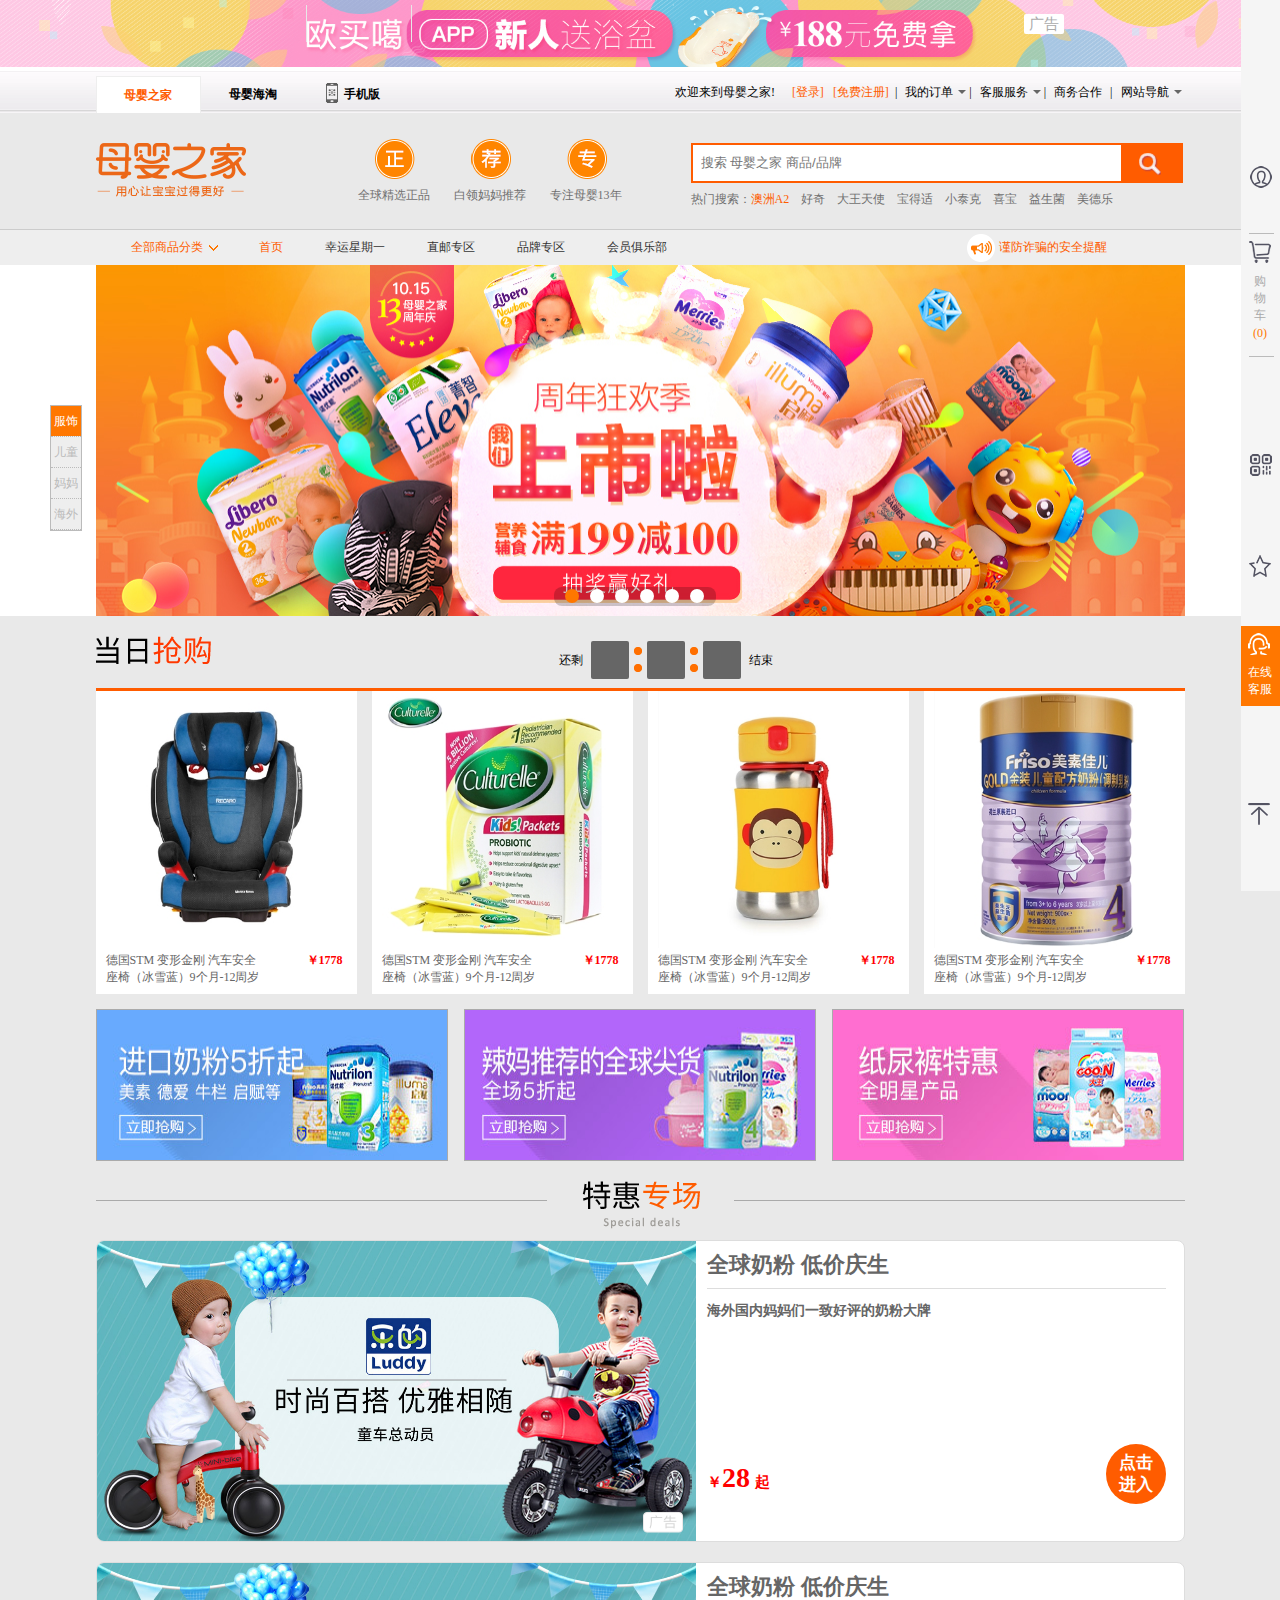
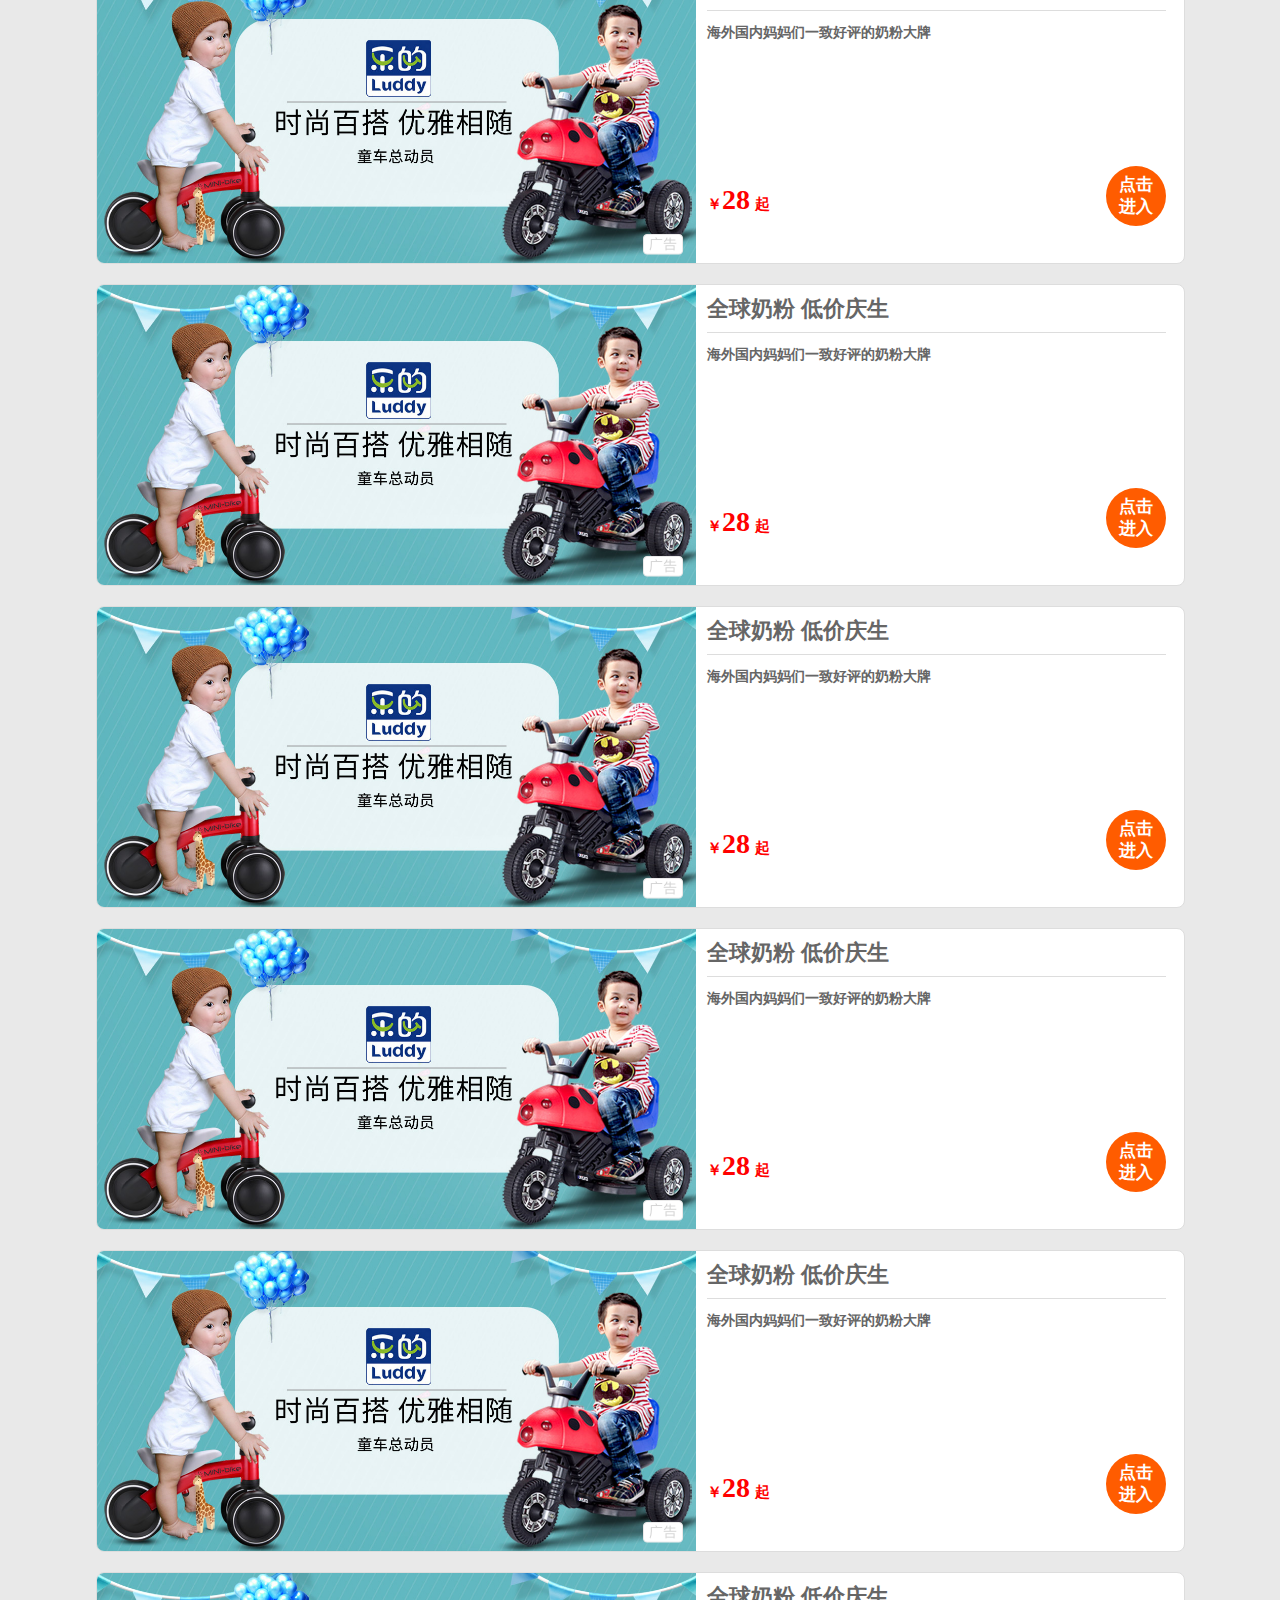
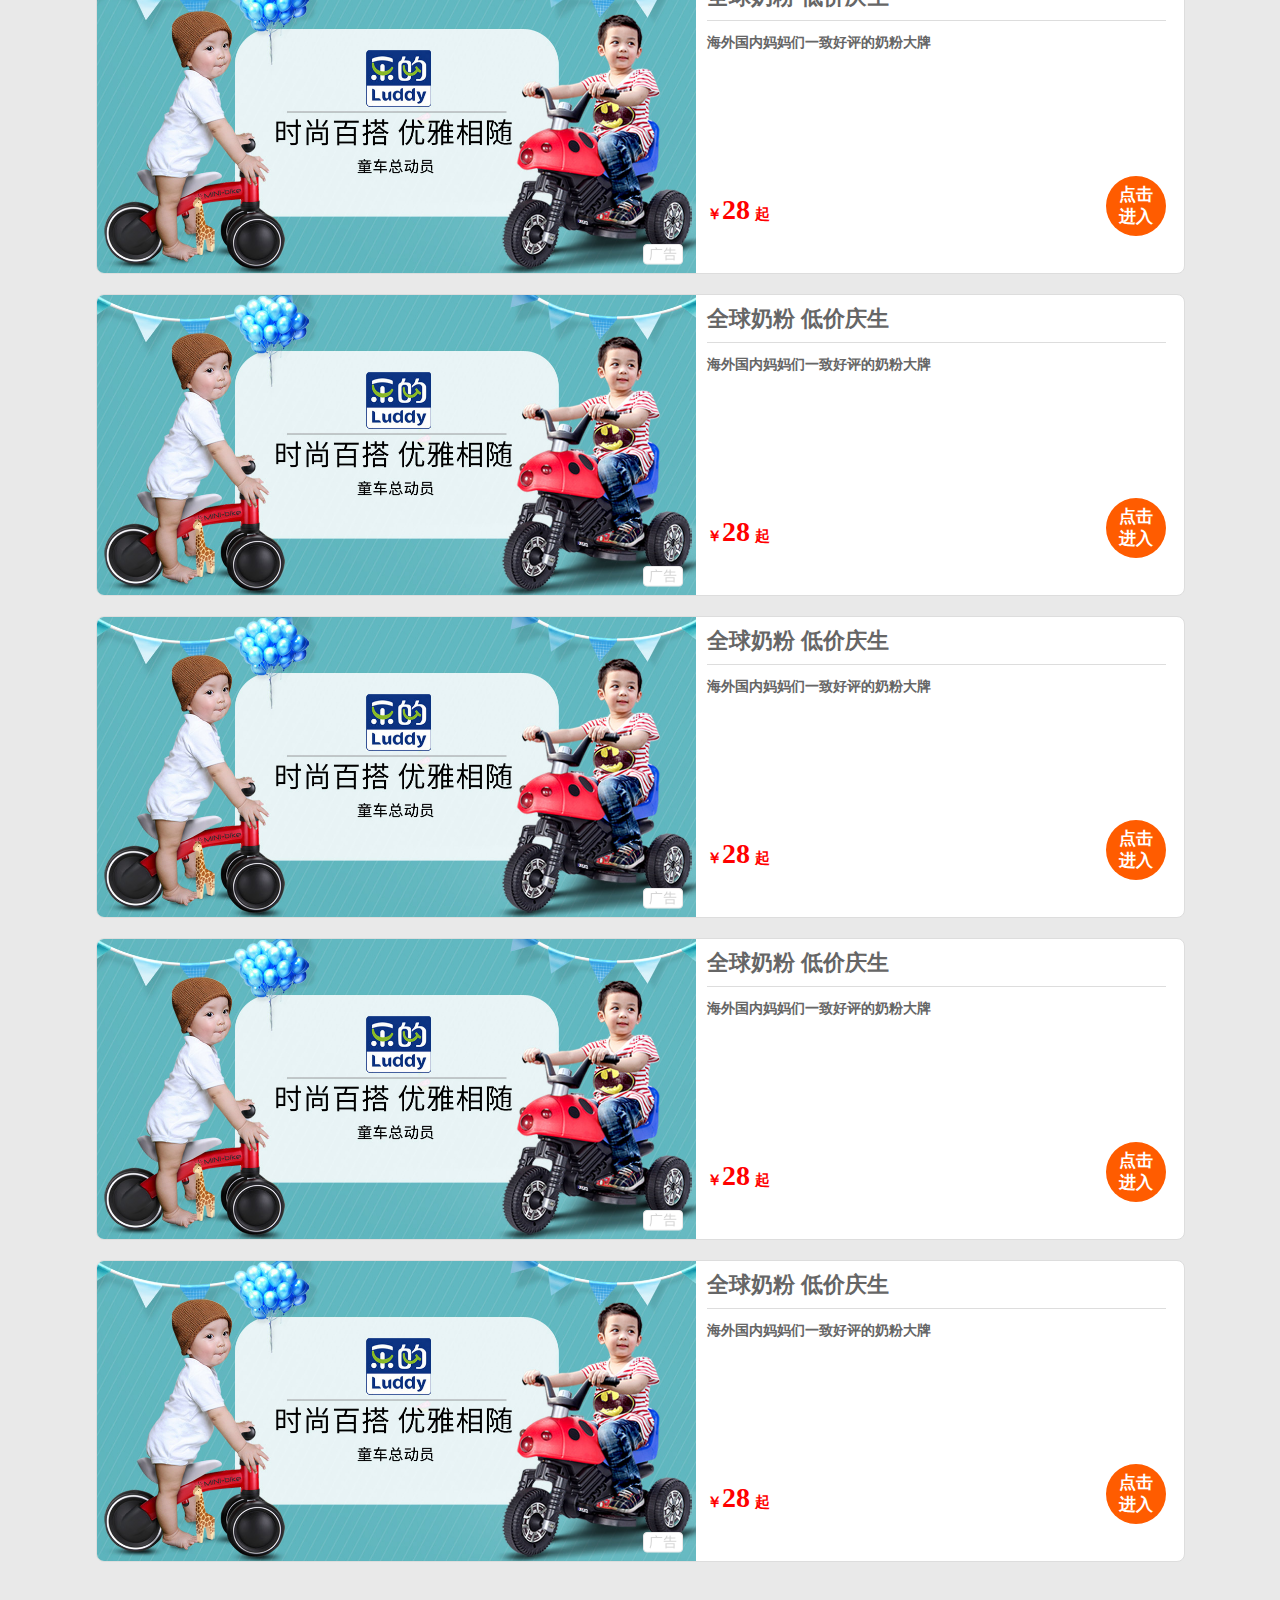
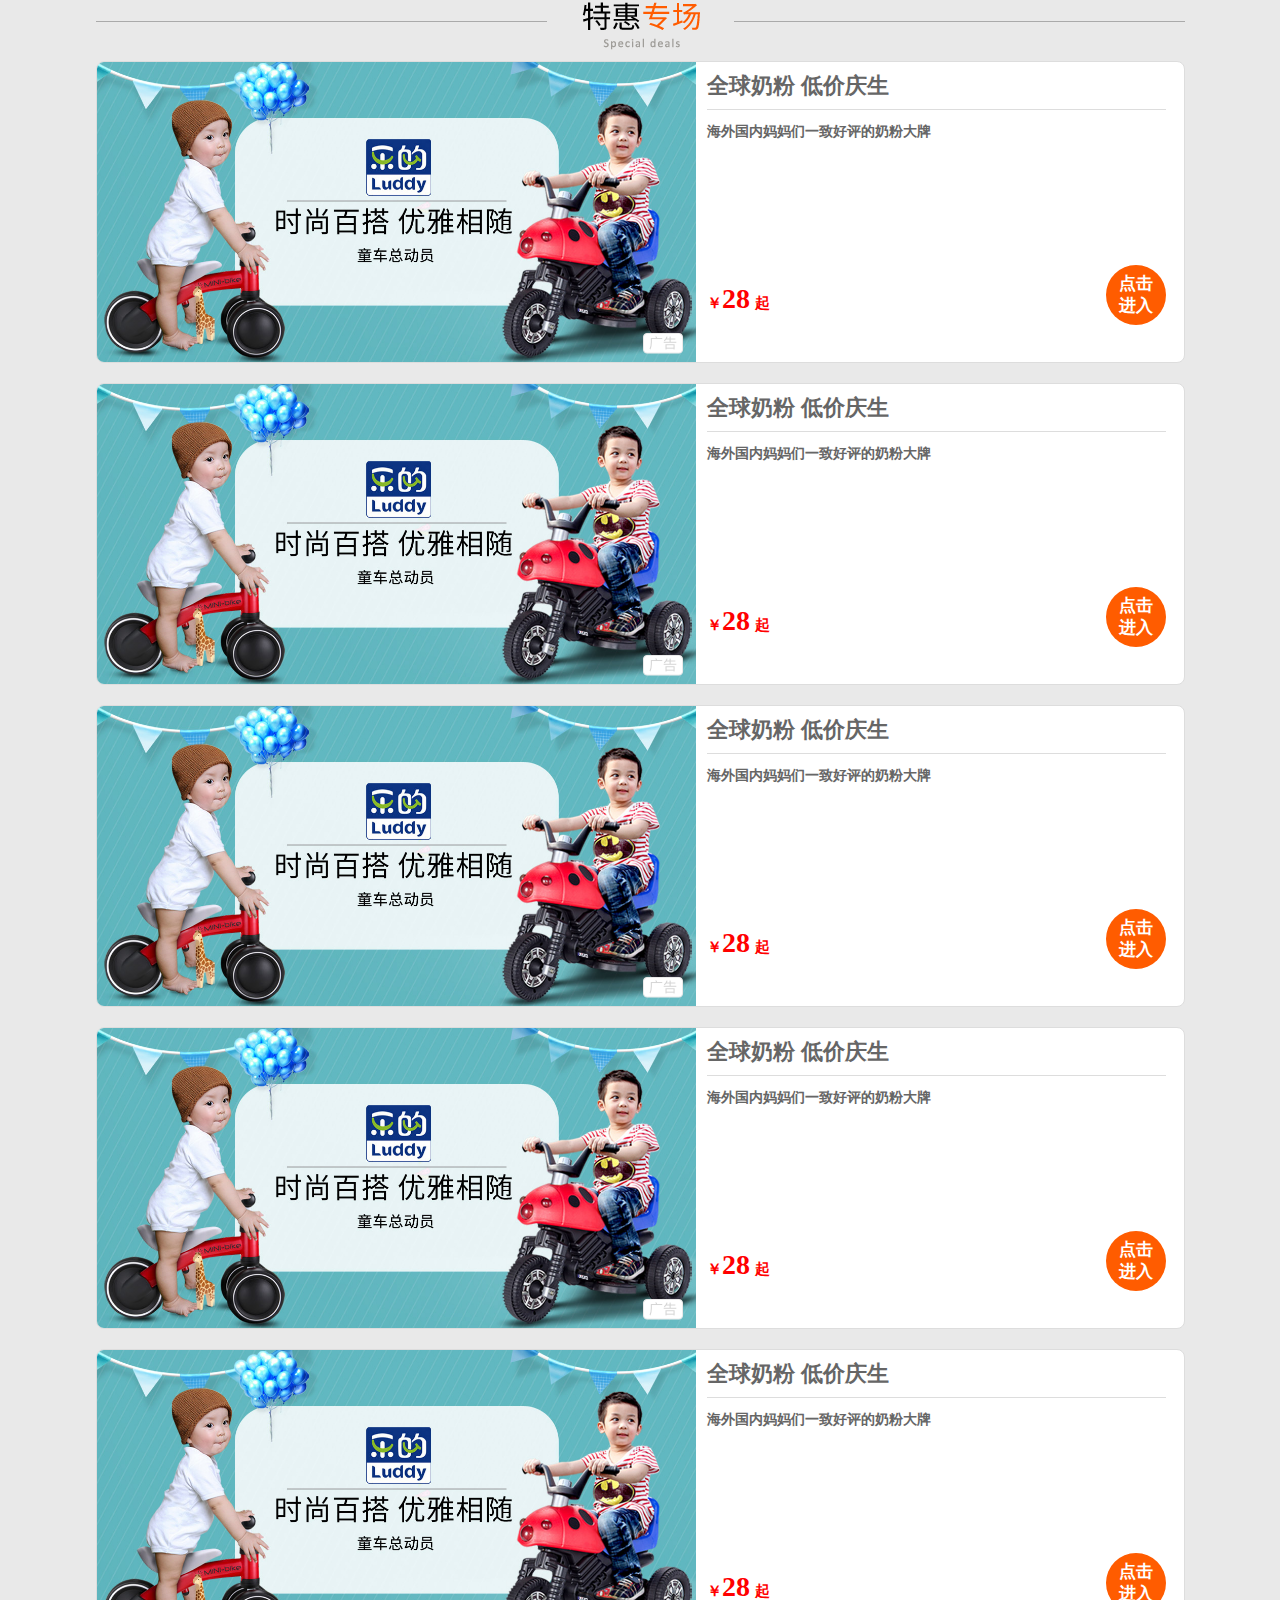
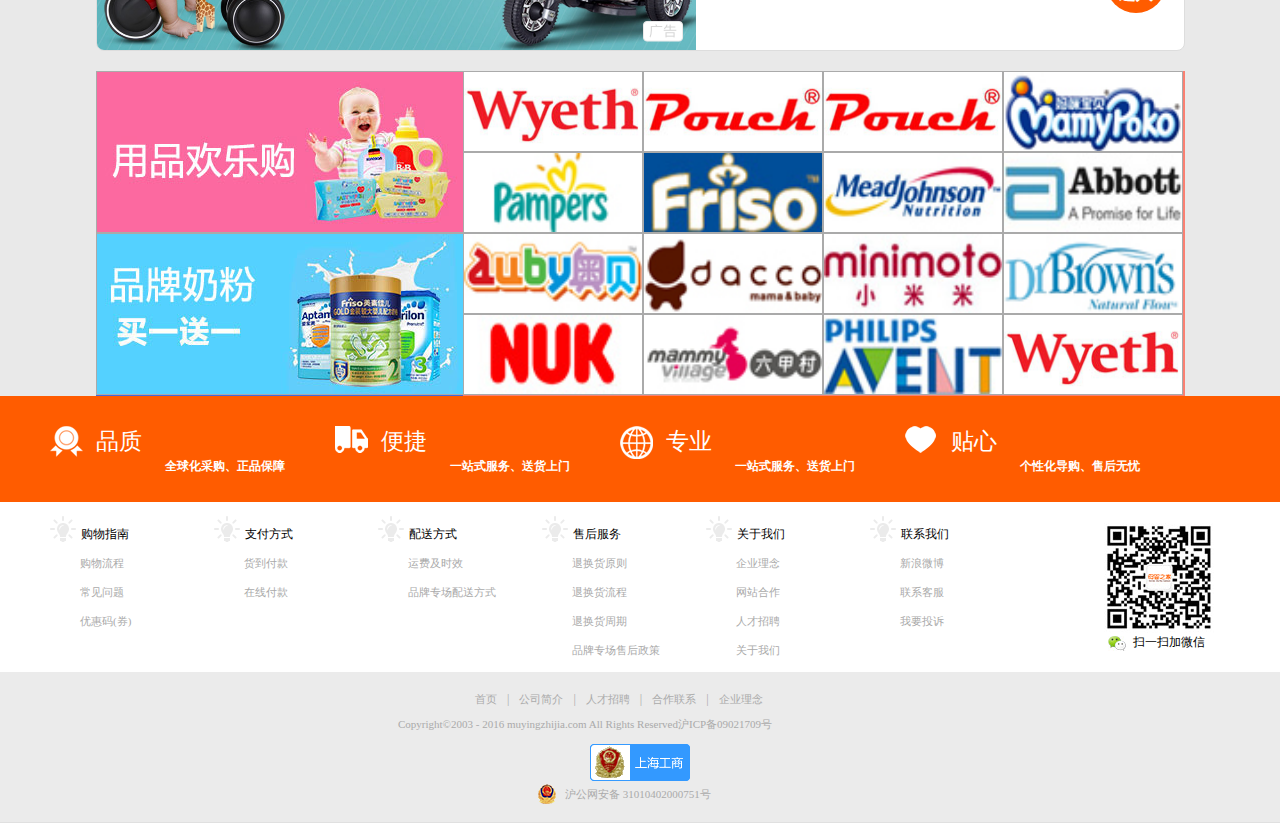
==== commit 7fbe283b: "引入百度搜索API，楼梯效果，吸顶效果，页面跳转整合" ====
--- a/html/index.html
+++ b/html/index.html
@@ -12,51 +12,28 @@
 		<link rel="stylesheet" href="../css/common/nav.css" />
 		<link rel="stylesheet" href="../css/common/footer.css" />
 		<link rel="stylesheet" href="../css/common/footer-bottom.css" />
+		<link rel="stylesheet" href="../css/common/slidebar.css" />
 		
 		<link rel="stylesheet" href="../css/index.css" />
 	</head>
 	<body>
 		<!--slidebar-->
-		<div id="slidebar">
-			<div class="slidebar01">
-				<div class="slidebar01-div">
-					<a href="###"></a>					
+		<div id="slidebar"></div>
+		
+		<!--吸顶-->
+		<div id="xiding-top">
+			<div class="search_left">
+				<input type="text" id="xidingSearch" placeholder="搜索 母婴之家 商品/品牌" />
+				<div class="search-tip">
+					<ul class="tiplist">
+
+					</ul>
+				
 				</div>
 			</div>
-			<div class="slidebar02">
-				<div class="slidebar02-top"></div>
-				<span class="slidebar02-span01">
-					<i></i>
-				</span>
-				<span class="slidebar02-span02">
-					购物车
-				</span>
-				<span class="slidebar02-span03">(<i>0</i>)</span>
-				<div class="slidebar02-bottom"></div>
-			</div>
-			<div class="slidebar03">
-				<div class="slidebar03-div">
-					<i></i>
-				</div>
-			</div>
-			<div class="slidebar04">
-				<div class="slidebar04-div">
-					<i></i>
-				</div>
-			</div>
-			<div class="slidebar05">
-				<div class="slidebar05-div">
-					<div class="slidebar05-div01">
-						<i></i>
-					</div>
-					<div class="slidebar05-div02">在线客服</div>
-				</div>
-			</div>
-			<div class="slidebar06">
-				<div class="slidebar06-div">
-					<a href="#"></a>
-				</div>
-			</div>
+			<div class="search_btn">
+			<div class="search_click"></div>
+		</div>
 		</div>
 		
 		<!--头部广告-->
@@ -69,9 +46,18 @@
 		<div id="myheader"></div>
 		<div id="search"></div>
 		<div id="nav"></div>
+		
+		<!--楼梯-->
+		<div id="louti">
+			<ul class="">
+				<li>服饰<span class="louti-active">服饰</span></li>
+				<li>儿童<span>儿童</span></li>
+				<li>妈妈<span>妈妈</span></li>
+				<li>海外<span>海外</span></li></ul>
+		</div>
 
 		<!--轮播图-->
-		<div id="banner">
+		<div id="banner" class="louti">
 			<div class="banner-top"></div>
 			<ul class="box">
 				<li><img src="../img/index/banner/banner06.jpg" height="351" width="1090"></li>
@@ -118,7 +104,7 @@
 		
 		<!--商品列表mian01-->
 		<div id="main-top01">
-			<div class="mian-top01">
+			<div class="mian-top01 louti">
 				<dl class="mian01-list">
 					<dt>
 						<img src="../img/index/main01/main-top01.jpg" />
@@ -131,7 +117,7 @@
 				
 				<dl class="mian01-list">
 					<dt>
-						<img src="../img/index/main01/main-top01.jpg" />
+						<img src="../img/index/main01/mian402.jpg" />
 					</dt>
 					<dd>
 						<span class="main01-content">德国STM 变形金刚 汽车安全座椅（冰雪蓝）9个月-12周岁</span>
@@ -141,7 +127,7 @@
 				
 				<dl class="mian01-list">
 					<dt>
-						<img src="../img/index/main01/main-top01.jpg" />
+						<img src="../img/index/main01/main403.jpg" />
 					</dt>
 					<dd>
 						<span class="main01-content">德国STM 变形金刚 汽车安全座椅（冰雪蓝）9个月-12周岁</span>
@@ -151,7 +137,7 @@
 				
 				<dl class="mian01-list main01-last">
 					<dt>
-						<img src="../img/index/main01/main-top01.jpg" />
+						<img src="../img/index/main01/main404.jpg" />
 					</dt>
 					<dd>
 						<span class="main01-content">德国STM 变形金刚 汽车安全座椅（冰雪蓝）9个月-12周岁</span>
@@ -181,31 +167,273 @@
 		</div>
 		
 		<!--main主页商品列表-->
-		<div id="main">
-			<div class="main">
-				<dl class="main-goods-list">
-					<dt class="main-goods-img">
-						<img class="good-list-img" src="../img/index/main/main-list01.jpg" />
-						<img class="goods-img-ad" src="../img/index/main/myzj_law2_ad.png" />
-					</dt>
-					<dd class="main-goods-content">
-						<div class="main-goods-box">
-							<a class="goods-title" href="###">全球奶粉 低价庆生</a>
-							<h3>海外国内妈妈们一致好评的奶粉大牌</h3>
-							<div class="main-good-price">
-								<div class="goods-price">
-									<b class="goods-price-b">￥</b>
-									<b class="goods-price-num">28</b>
-									<b class="goods-price-b">起</b>
-								</div>
-								<div class="goods-btn">
-									<a href="###">点击进入</a>
-								</div>
-							</div>
-						</div>
-					</dd>
-				</dl>
-			</div>
+		<div id="main" class="louti">
+			<!--复制一个-->
+			<div class="main">
+				<dl class="main-goods-list">
+					<dt class="main-goods-img">
+						<img class="good-list-img" src="../img/index/main/main-list01.jpg" />
+						<img class="goods-img-ad" src="../img/index/main/myzj_law2_ad.png" />
+					</dt>
+					<dd class="main-goods-content">
+						<div class="main-goods-box">
+							<a class="goods-title" href="###">全球奶粉 低价庆生</a>
+							<h3>海外国内妈妈们一致好评的奶粉大牌</h3>
+							<div class="main-good-price">
+								<div class="goods-price">
+									<b class="goods-price-b">￥</b>
+									<b class="goods-price-num">28</b>
+									<b class="goods-price-b">起</b>
+								</div>
+								<div class="goods-btn">
+									<a href="../html/googList.html">点击进入</a>
+								</div>
+							</div>
+						</div>
+					</dd>
+				</dl>
+			</div>
+			<div class="main">
+				<dl class="main-goods-list">
+					<dt class="main-goods-img">
+						<img class="good-list-img" src="../img/index/main/main-list01.jpg" />
+						<img class="goods-img-ad" src="../img/index/main/myzj_law2_ad.png" />
+					</dt>
+					<dd class="main-goods-content">
+						<div class="main-goods-box">
+							<a class="goods-title" href="###">全球奶粉 低价庆生</a>
+							<h3>海外国内妈妈们一致好评的奶粉大牌</h3>
+							<div class="main-good-price">
+								<div class="goods-price">
+									<b class="goods-price-b">￥</b>
+									<b class="goods-price-num">28</b>
+									<b class="goods-price-b">起</b>
+								</div>
+								<div class="goods-btn">
+									<a href="../html/googList.html">点击进入</a>
+								</div>
+							</div>
+						</div>
+					</dd>
+				</dl>
+			</div>
+			<div class="main">
+				<dl class="main-goods-list">
+					<dt class="main-goods-img">
+						<img class="good-list-img" src="../img/index/main/main-list01.jpg" />
+						<img class="goods-img-ad" src="../img/index/main/myzj_law2_ad.png" />
+					</dt>
+					<dd class="main-goods-content">
+						<div class="main-goods-box">
+							<a class="goods-title" href="###">全球奶粉 低价庆生</a>
+							<h3>海外国内妈妈们一致好评的奶粉大牌</h3>
+							<div class="main-good-price">
+								<div class="goods-price">
+									<b class="goods-price-b">￥</b>
+									<b class="goods-price-num">28</b>
+									<b class="goods-price-b">起</b>
+								</div>
+								<div class="goods-btn">
+									<a href="../html/googList.html">点击进入</a>
+								</div>
+							</div>
+						</div>
+					</dd>
+				</dl>
+			</div>
+			<div class="main">
+				<dl class="main-goods-list">
+					<dt class="main-goods-img">
+						<img class="good-list-img" src="../img/index/main/main-list01.jpg" />
+						<img class="goods-img-ad" src="../img/index/main/myzj_law2_ad.png" />
+					</dt>
+					<dd class="main-goods-content">
+						<div class="main-goods-box">
+							<a class="goods-title" href="###">全球奶粉 低价庆生</a>
+							<h3>海外国内妈妈们一致好评的奶粉大牌</h3>
+							<div class="main-good-price">
+								<div class="goods-price">
+									<b class="goods-price-b">￥</b>
+									<b class="goods-price-num">28</b>
+									<b class="goods-price-b">起</b>
+								</div>
+								<div class="goods-btn">
+									<a href="../html/googList.html">点击进入</a>
+								</div>
+							</div>
+						</div>
+					</dd>
+				</dl>
+			</div>
+			<div class="main">
+				<dl class="main-goods-list">
+					<dt class="main-goods-img">
+						<img class="good-list-img" src="../img/index/main/main-list01.jpg" />
+						<img class="goods-img-ad" src="../img/index/main/myzj_law2_ad.png" />
+					</dt>
+					<dd class="main-goods-content">
+						<div class="main-goods-box">
+							<a class="goods-title" href="###">全球奶粉 低价庆生</a>
+							<h3>海外国内妈妈们一致好评的奶粉大牌</h3>
+							<div class="main-good-price">
+								<div class="goods-price">
+									<b class="goods-price-b">￥</b>
+									<b class="goods-price-num">28</b>
+									<b class="goods-price-b">起</b>
+								</div>
+								<div class="goods-btn">
+									<a href="../html/googList.html">点击进入</a>
+								</div>
+							</div>
+						</div>
+					</dd>
+				</dl>
+			</div>
+			<div class="main">
+				<dl class="main-goods-list">
+					<dt class="main-goods-img">
+						<img class="good-list-img" src="../img/index/main/main-list01.jpg" />
+						<img class="goods-img-ad" src="../img/index/main/myzj_law2_ad.png" />
+					</dt>
+					<dd class="main-goods-content">
+						<div class="main-goods-box">
+							<a class="goods-title" href="###">全球奶粉 低价庆生</a>
+							<h3>海外国内妈妈们一致好评的奶粉大牌</h3>
+							<div class="main-good-price">
+								<div class="goods-price">
+									<b class="goods-price-b">￥</b>
+									<b class="goods-price-num">28</b>
+									<b class="goods-price-b">起</b>
+								</div>
+								<div class="goods-btn">
+									<a href="../html/googList.html">点击进入</a>
+								</div>
+							</div>
+						</div>
+					</dd>
+				</dl>
+			</div>
+			<div class="main">
+				<dl class="main-goods-list">
+					<dt class="main-goods-img">
+						<img class="good-list-img" src="../img/index/main/main-list01.jpg" />
+						<img class="goods-img-ad" src="../img/index/main/myzj_law2_ad.png" />
+					</dt>
+					<dd class="main-goods-content">
+						<div class="main-goods-box">
+							<a class="goods-title" href="###">全球奶粉 低价庆生</a>
+							<h3>海外国内妈妈们一致好评的奶粉大牌</h3>
+							<div class="main-good-price">
+								<div class="goods-price">
+									<b class="goods-price-b">￥</b>
+									<b class="goods-price-num">28</b>
+									<b class="goods-price-b">起</b>
+								</div>
+								<div class="goods-btn">
+									<a href="../html/googList.html">点击进入</a>
+								</div>
+							</div>
+						</div>
+					</dd>
+				</dl>
+			</div>
+			<div class="main">
+				<dl class="main-goods-list">
+					<dt class="main-goods-img">
+						<img class="good-list-img" src="../img/index/main/main-list01.jpg" />
+						<img class="goods-img-ad" src="../img/index/main/myzj_law2_ad.png" />
+					</dt>
+					<dd class="main-goods-content">
+						<div class="main-goods-box">
+							<a class="goods-title" href="###">全球奶粉 低价庆生</a>
+							<h3>海外国内妈妈们一致好评的奶粉大牌</h3>
+							<div class="main-good-price">
+								<div class="goods-price">
+									<b class="goods-price-b">￥</b>
+									<b class="goods-price-num">28</b>
+									<b class="goods-price-b">起</b>
+								</div>
+								<div class="goods-btn">
+									<a href="../html/googList.html">点击进入</a>
+								</div>
+							</div>
+						</div>
+					</dd>
+				</dl>
+			</div>
+			<div class="main">
+				<dl class="main-goods-list">
+					<dt class="main-goods-img">
+						<img class="good-list-img" src="../img/index/main/main-list01.jpg" />
+						<img class="goods-img-ad" src="../img/index/main/myzj_law2_ad.png" />
+					</dt>
+					<dd class="main-goods-content">
+						<div class="main-goods-box">
+							<a class="goods-title" href="###">全球奶粉 低价庆生</a>
+							<h3>海外国内妈妈们一致好评的奶粉大牌</h3>
+							<div class="main-good-price">
+								<div class="goods-price">
+									<b class="goods-price-b">￥</b>
+									<b class="goods-price-num">28</b>
+									<b class="goods-price-b">起</b>
+								</div>
+								<div class="goods-btn">
+									<a href="../html/googList.html">点击进入</a>
+								</div>
+							</div>
+						</div>
+					</dd>
+				</dl>
+			</div>
+			<div class="main">
+				<dl class="main-goods-list">
+					<dt class="main-goods-img">
+						<img class="good-list-img" src="../img/index/main/main-list01.jpg" />
+						<img class="goods-img-ad" src="../img/index/main/myzj_law2_ad.png" />
+					</dt>
+					<dd class="main-goods-content">
+						<div class="main-goods-box">
+							<a class="goods-title" href="###">全球奶粉 低价庆生</a>
+							<h3>海外国内妈妈们一致好评的奶粉大牌</h3>
+							<div class="main-good-price">
+								<div class="goods-price">
+									<b class="goods-price-b">￥</b>
+									<b class="goods-price-num">28</b>
+									<b class="goods-price-b">起</b>
+								</div>
+								<div class="goods-btn">
+									<a href="../html/googList.html">点击进入</a>
+								</div>
+							</div>
+						</div>
+					</dd>
+				</dl>
+			</div>
+			<div class="main">
+				<dl class="main-goods-list">
+					<dt class="main-goods-img">
+						<img class="good-list-img" src="../img/index/main/main-list01.jpg" />
+						<img class="goods-img-ad" src="../img/index/main/myzj_law2_ad.png" />
+					</dt>
+					<dd class="main-goods-content">
+						<div class="main-goods-box">
+							<a class="goods-title" href="###">全球奶粉 低价庆生</a>
+							<h3>海外国内妈妈们一致好评的奶粉大牌</h3>
+							<div class="main-good-price">
+								<div class="goods-price">
+									<b class="goods-price-b">￥</b>
+									<b class="goods-price-num">28</b>
+									<b class="goods-price-b">起</b>
+								</div>
+								<div class="goods-btn">
+									<a href="../html/googList.html">点击进入</a>
+								</div>
+							</div>
+						</div>
+					</dd>
+				</dl>
+			</div>
+			
 		</div>
 		
 		<!--特惠专场special deals-->
@@ -217,8 +445,133 @@
 			</div>
 		</div>
 		
+		<div id="main02">
+			<div class="main">
+				<dl class="main-goods-list">
+					<dt class="main-goods-img">
+						<img class="good-list-img" src="../img/index/main/main-list01.jpg" />
+						<img class="goods-img-ad" src="../img/index/main/myzj_law2_ad.png" />
+					</dt>
+					<dd class="main-goods-content">
+						<div class="main-goods-box">
+							<a class="goods-title" href="###">全球奶粉 低价庆生</a>
+							<h3>海外国内妈妈们一致好评的奶粉大牌</h3>
+							<div class="main-good-price">
+								<div class="goods-price">
+									<b class="goods-price-b">￥</b>
+									<b class="goods-price-num">28</b>
+									<b class="goods-price-b">起</b>
+								</div>
+								<div class="goods-btn">
+									<a href="../html/googList.html">点击进入</a>
+								</div>
+							</div>
+						</div>
+					</dd>
+				</dl>
+			</div>
+			<div class="main">
+				<dl class="main-goods-list">
+					<dt class="main-goods-img">
+						<img class="good-list-img" src="../img/index/main/main-list01.jpg" />
+						<img class="goods-img-ad" src="../img/index/main/myzj_law2_ad.png" />
+					</dt>
+					<dd class="main-goods-content">
+						<div class="main-goods-box">
+							<a class="goods-title" href="###">全球奶粉 低价庆生</a>
+							<h3>海外国内妈妈们一致好评的奶粉大牌</h3>
+							<div class="main-good-price">
+								<div class="goods-price">
+									<b class="goods-price-b">￥</b>
+									<b class="goods-price-num">28</b>
+									<b class="goods-price-b">起</b>
+								</div>
+								<div class="goods-btn">
+									<a href="../html/googList.html">点击进入</a>
+								</div>
+							</div>
+						</div>
+					</dd>
+				</dl>
+			</div>
+			<div class="main">
+				<dl class="main-goods-list">
+					<dt class="main-goods-img">
+						<img class="good-list-img" src="../img/index/main/main-list01.jpg" />
+						<img class="goods-img-ad" src="../img/index/main/myzj_law2_ad.png" />
+					</dt>
+					<dd class="main-goods-content">
+						<div class="main-goods-box">
+							<a class="goods-title" href="###">全球奶粉 低价庆生</a>
+							<h3>海外国内妈妈们一致好评的奶粉大牌</h3>
+							<div class="main-good-price">
+								<div class="goods-price">
+									<b class="goods-price-b">￥</b>
+									<b class="goods-price-num">28</b>
+									<b class="goods-price-b">起</b>
+								</div>
+								<div class="goods-btn">
+									<a href="../html/googList.html">点击进入</a>
+								</div>
+							</div>
+						</div>
+					</dd>
+				</dl>
+			</div>
+			<div class="main">
+				<dl class="main-goods-list">
+					<dt class="main-goods-img">
+						<img class="good-list-img" src="../img/index/main/main-list01.jpg" />
+						<img class="goods-img-ad" src="../img/index/main/myzj_law2_ad.png" />
+					</dt>
+					<dd class="main-goods-content">
+						<div class="main-goods-box">
+							<a class="goods-title" href="###">全球奶粉 低价庆生</a>
+							<h3>海外国内妈妈们一致好评的奶粉大牌</h3>
+							<div class="main-good-price">
+								<div class="goods-price">
+									<b class="goods-price-b">￥</b>
+									<b class="goods-price-num">28</b>
+									<b class="goods-price-b">起</b>
+								</div>
+								<div class="goods-btn">
+									<a href="../html/googList.html">点击进入</a>
+								</div>
+							</div>
+						</div>
+					</dd>
+				</dl>
+			</div>
+			<div class="main">
+				<dl class="main-goods-list">
+					<dt class="main-goods-img">
+						<img class="good-list-img" src="../img/index/main/main-list01.jpg" />
+						<img class="goods-img-ad" src="../img/index/main/myzj_law2_ad.png" />
+					</dt>
+					<dd class="main-goods-content">
+						<div class="main-goods-box">
+							<a class="goods-title" href="###">全球奶粉 低价庆生</a>
+							<h3>海外国内妈妈们一致好评的奶粉大牌</h3>
+							<div class="main-good-price">
+								<div class="goods-price">
+									<b class="goods-price-b">￥</b>
+									<b class="goods-price-num">28</b>
+									<b class="goods-price-b">起</b>
+								</div>
+								<div class="goods-btn">
+									<a href="../html/googList.html">点击进入</a>
+								</div>
+							</div>
+						</div>
+					</dd>
+				</dl>
+			</div>
+			
+			
+		</div>
+		
 		<!--品牌专栏footer01-->
-		<div id="footer01">
+		<div id="footer01" class="louti">
 			<div class="footer01">
 				<div class="footer01-left">
 					<div class="footer01-img01"><img src="" /> </div>
@@ -226,20 +579,20 @@
 				</div>
 				<div class="footer01-right">
 					<a href="###"><img src="../img/index/footer01/wyeth.jpg" alt="" /></a>
-					<a href="###"><img src="../img/index/footer01/wyeth.jpg" alt="" /></a>
-					<a href="###"><img src="../img/index/footer01/wyeth.jpg" alt="" /></a>
-					<a href="###"><img src="../img/index/footer01/wyeth.jpg" alt="" /></a>
-					<a href="###"><img src="../img/index/footer01/wyeth.jpg" alt="" /></a>
-					<a href="###"><img src="../img/index/footer01/wyeth.jpg" alt="" /></a>
-					<a href="###"><img src="../img/index/footer01/wyeth.jpg" alt="" /></a>
-					<a href="###"><img src="../img/index/footer01/wyeth.jpg" alt="" /></a>
-					<a href="###"><img src="../img/index/footer01/wyeth.jpg" alt="" /></a>
-					<a href="###"><img src="../img/index/footer01/wyeth.jpg" alt="" /></a>
-					<a href="###"><img src="../img/index/footer01/wyeth.jpg" alt="" /></a>
-					<a href="###"><img src="../img/index/footer01/wyeth.jpg" alt="" /></a>
-					<a href="###"><img src="../img/index/footer01/wyeth.jpg" alt="" /></a>
-					<a href="###"><img src="../img/index/footer01/wyeth.jpg" alt="" /></a>
-					<a href="###"><img src="../img/index/footer01/wyeth.jpg" alt="" /></a>
+					<a href="###"><img src="../img/index/footer01/pouch.jpg" alt="" /></a>
+					<a href="###"><img src="../img/index/footer01/pouch.jpg" alt="" /></a>
+					<a href="###"><img src="../img/index/footer01/101.jpg" alt="" /></a>
+					<a href="###"><img src="../img/index/footer01/113.jpg" alt="" /></a>
+					<a href="###"><img src="../img/index/footer01/126.jpg" alt="" /></a>
+					<a href="###"><img src="../img/index/footer01/131.jpg" alt="" /></a>
+					<a href="###"><img src="../img/index/footer01/136.jpg" alt="" /></a>
+					<a href="###"><img src="../img/index/footer01/144.jpg" alt="" /></a>
+					<a href="###"><img src="../img/index/footer01/28.jpg" alt="" /></a>
+					<a href="###"><img src="../img/index/footer01/30.jpg" alt="" /></a>
+					<a href="###"><img src="../img/index/footer01/61.jpg" alt="" /></a>
+					<a href="###"><img src="../img/index/footer01/63.jpg" alt="" /></a>
+					<a href="###"><img src="../img/index/footer01/67.jpg" alt="" /></a>
+					<a href="###"><img src="../img/index/footer01/85.jpg" alt="" /></a>
 					<a href="###"><img src="../img/index/footer01/wyeth.jpg" alt="" /></a>
 				</div>
 			</div>
@@ -259,9 +612,10 @@
 		loadHtml("../html/common/nav.html","nav");
 		loadHtml("../html/common/footer.html","footer");
 		loadHtml("../html/common/footer-bottom.html","footer-bottom");
+		loadHtml('../html/common/slidebar.html','slidebar');
 	</script>
 	
-	
+	<script type="text/javascript" src="../js/common/slidebar.js" ></script>
 	<script type="text/javascript" src="../js/common/header.js" ></script>
 	<script type="text/javascript" src="../js/common/search.js" ></script>
 	<script type="text/javascript" src="../js/common/nav.js" ></script>
--- a/css/common/search.css
+++ b/css/common/search.css
@@ -91,6 +91,25 @@
 	margin-left: 15px;
 	margin-top: 10px;
 }
+.search-tip{
+	width: 312px;
+	position: absolute;
+	left: 0;
+	top: 40px;
+	border: 1px solid #aaa;
+	border-top: 0;
+	border-bottom: 0;
+	z-index: 999;
+}
+.tiplist li{
+	list-style: none;
+	padding: 8px;
+	color: #666666;
+	border-bottom: 1px solid #666666;
+	cursor: pointer;
+	z-index: 999;
+	background-color: #FFFFFF;
+}
 
 .search_hot{
 	position: absolute;
--- a/css/common/slidebar.css
+++ b/css/common/slidebar.css
@@ -0,0 +1,220 @@
+#slidebar{
+	width: 39px;
+	/*overflow: hidden;*/
+	position: fixed;
+	right: 0px;
+	background-color: rgb(245,245,245);
+	z-index: 99;
+}
+.slidebar01{
+	width: 39px;
+	height: 197px;
+	top: 0px;
+	position: relative;
+}
+.slidebar01 .slidebar01-div{
+	position: absolute;
+	bottom: 0px;
+	width: 39px;
+	height: 39px;
+}
+.slidebar01 .slidebar01-div:hover{
+	background-color: #FF7700;
+}
+.slidebar01 a{
+	position: absolute;
+	bottom: 9px;
+	left: 9px;
+	display: inline-block;
+	width: 22px;
+	height: 22px;
+	background: url(../../img/index/righticon.png) no-repeat -0px -0px;
+}
+.slidebar01:hover a{
+	background: url(../../img/index/righticon.png) no-repeat -22px -0px;
+}
+/**/
+.slidebar02{
+	cursor: pointer;
+	height: 150px;
+	width: 39px;
+	top: 36px;
+	position: relative;
+}
+.slidebar02:hover{
+	background-color: #FF7700;
+}
+.slidebar02:hover .slidebar02-span03{
+	color: #FFFFFF;
+}
+.slidebar02:hover .slidebar02-span02{
+	color: #FFFFFF;
+}
+.slidebar02:hover .slidebar02-span01 i{
+	background:url(../../img/index/righticon.png) no-repeat -22px -25px;
+}
+.slidebar02 span{
+	position: absolute;
+	width: 39px;
+	display: block;
+}
+.slidebar02-span01{
+	height: 30px;
+	top: 0px;
+}
+.slidebar02-span01 i{
+	position: absolute;
+	display: block;
+	width: 22px;
+	height: 22px;
+	bottom: 0px;
+	left: 8px;
+	background:url(../../img/index/righticon.png) no-repeat -0px -25px;
+}
+.slidebar02 .slidebar02-span02{
+	top: 40px;
+	width: 22px;
+	height: 56px;
+	margin:  auto 13px;
+	color: #AAAAAA;
+}
+.slidebar02 .slidebar02-span03{
+	top: 93px;
+	width: 22px;
+	height: 22px;
+	margin: auto 12px;
+	color: #FF7700;
+}
+.slidebar02 .slidebar02-span03 i{
+	font-style: normal;
+}
+.slidebar02 div{
+	position: absolute;
+	margin: auto 8px;
+	width: 25px;
+	height: 1px;
+	background-color: #BBBBBB;
+}
+.slidebar02 div.slidebar02-top{
+	top: 0px;
+}
+.slidebar02 div.slidebar02-bottom{
+	top: 123px;
+}
+.slidebar02:hover .slidebar02-top,.slidebar02:hover .slidebar02-bottom{background-color: #FF7700;}
+
+.slidebar03{
+	width: 39px;
+	height: 139px;
+	top: 0px;
+	
+	position: relative;
+	cursor: pointer;
+}
+.slidebar03-div{
+	width: 39px;
+	height: 39px;
+	position: absolute;
+	bottom: 0px;
+	left: 0px;
+	
+}
+.slidebar03 i{
+	position: absolute;
+	display: block;
+	margin: 7px 9px;
+	width: 22px;
+	height: 22px;
+	background: url(../../img/index/righticon.png) no-repeat -0px -50px;
+}
+.slidebar03-div:hover{
+	background-color: #FF7700;
+}
+.slidebar03-div:hover i{
+	background: url(../../img/index/righticon.png) no-repeat -22px -50px
+}
+
+.slidebar04{
+	position: relative;
+	top: 0px;
+	width: 39px;
+	height: 100px;
+}
+.slidebar04-div{
+	cursor: pointer;
+	position: absolute;
+	width: 39px;
+	height: 39px;
+	bottom: 0px;
+}
+.slidebar04-div i{
+	display: block;
+	width: 22px;
+	height: 22px;
+	margin: 8px 8px;
+	background: url(../../img/index/righticon.png) no-repeat -0px -75px;
+}
+.slidebar04-div:hover{
+	background-color: #ff7700;
+}
+.slidebar04-div:hover i{
+	background: url(../../img/index/righticon.png) no-repeat -22px -75px;
+}
+.slidebar05{
+	height: 120px;
+	width: 39px;
+	position: relative;
+}
+.slidebar05-div{
+	position: absolute;
+	width: 39px;
+	height: 80px;
+	bottom: 0px;
+	background-color: #FF7700;
+	cursor: pointer;
+}
+.slidebar05-div01{
+	height: 40px;
+	width: 39px;
+}
+.slidebar05-div01 i{
+	display: block;
+	width: 22px;
+	height: 22px;
+	margin: 7px 7px;
+	background: url(../../img/index/righticon.png) no-repeat -22px -100px;
+}
+.slidebar05-div02{
+	position: absolute;
+	width: 35px;
+	height: 40px;
+	color: #FFFFFF;
+	margin: 0px 7px;
+	bottom: 2px;
+}
+.slidebar06{
+	height: 185px;
+	width: 39px;
+	position: relative;
+}
+.slidebar06-div{
+	width: 39px;
+	height: 39px;
+	position: absolute;
+	top:90px;
+}
+.slidebar06-div a{
+	position: absolute;
+	
+	display: block;
+	width: 22px;
+	height: 22px;
+	margin: 7px 7px;
+	background: url(../../img/index/righticon.png) no-repeat -0px -130px;
+}
+.slidebar06-div:hover{
+	background-color: #FF7700;
+}
+.slidebar06-div:hover a{
+	background: url(../../img/index/righticon.png) no-repeat -22px -130px;
+}--- a/css/index.css
+++ b/css/index.css
@@ -12,228 +12,111 @@
 	height: 100%;
 }
 
-/*slidebar*/
-#slidebar{
-	width: 39px;
-	/*overflow: hidden;*/
+/*吸顶*/
+#xiding-top{
+	width: 100%;
+	height: 80px;
+	background-color: #ECECEC;
+	z-index: 1000;
+	display: none;
+}
+#xiding-top .search_left,#xiding-top .search_btn{
+	float: left;
+}
+#xiding-top .search_left{
+	margin-left: 600px;
+	width: 428px;
+	height: 36px;
+	background-color: #fff;
+	border: 2px solid rgb(255,92,0);
+}
+#xiding-top .search_left input{
+	width: 420px;
+	height: 36px;
+	border: none;
+	outline: none;
+	margin-left: 8px;
+}
+#xiding-top .search_btn{
+	cursor: pointer;
+	margin-left: 980px;
+	height: 40px;
+	width: 60px;
+	margin-top: -40px;
+	background-color: rgb(255,92,0);
+}
+#xiding-top .search_click{
+	width: 24px;
+	height: 24px;
+	/*background: url(../../img/common/search/newIndexIcon.png) no-repeat -1px -84px;*/
+	margin-left: 15px;
+	margin-top: 10px;
+}
+.search-tip{
+	width: 312px;
+	position: absolute;
+	left: 0;
+	top: 40px;
+	border: 1px solid #aaa;
+	border-top: 0;
+	border-bottom: 0;
+	z-index: 999;
+}
+.tiplist li{
+	list-style: none;
+	padding: 8px;
+	color: #666666;
+	border-bottom: 1px solid #666666;
+	cursor: pointer;
+	z-index: 999;
+	background-color: #FFFFFF;
+	/*margin-left: 400px;*/
+}
+
+/*楼梯*/
+#louti{
+	width: 30px;
 	position: fixed;
-	right: 0px;
-	background-color: rgb(245,245,245);
-	z-index: 99;
-}
-.slidebar01{
-	width: 39px;
-	height: 197px;
-	top: 0px;
-	position: relative;
-}
-.slidebar01 .slidebar01-div{
-	position: absolute;
-	bottom: 0px;
-	width: 39px;
-	height: 39px;
-}
-.slidebar01 .slidebar01-div:hover{
+	left: 50%;
+	margin-left: -590px;
+	top: 45%;
+	border: 1px solid #BBBBBB;
+	z-index: 999;
+	background-color: #EEEEEE;
+}
+#louti ul li{
+	width: 30px;
+	height: 30px;
+	position: relative;
+	list-style: none;
+	text-align: center;
+	line-height: 30px;
+	font-size: 12px;
+	border-bottom: 1px dotted #BBBBBB;
+	cursor: pointer;
+	color: #BBBBBB;
+}
+#louti ul li span{
+	width: 30px;
+	height: 30px;
+	position: absolute;
+	top: 0;
+	left: 0;
+	color: #FF0000;
+	background-color: #fff;
+	display: none;
+}
+#louti ul li:hover span{
+	display: block;
+	color: #fff;
 	background-color: #FF7700;
 }
-.slidebar01 a{
-	position: absolute;
-	bottom: 9px;
-	left: 9px;
-	display: inline-block;
-	width: 22px;
-	height: 22px;
-	background: url(../img/index/righticon.png) no-repeat -0px -0px;
-}
-.slidebar01:hover a{
-	background: url(../img/index/righticon.png) no-repeat -22px -0px;
-}
-/**/
-.slidebar02{
-	cursor: pointer;
-	height: 150px;
-	width: 39px;
-	top: 36px;
-	position: relative;
-}
-.slidebar02:hover{
+#louti ul li span.louti-active{
+	display: block;
+	color: #FFFFFF;
 	background-color: #FF7700;
-}
-.slidebar02:hover .slidebar02-span03{
-	color: #FFFFFF;
-}
-.slidebar02:hover .slidebar02-span02{
-	color: #FFFFFF;
-}
-.slidebar02:hover .slidebar02-span01 i{
-	background:url(../img/index/righticon.png) no-repeat -22px -25px;
-}
-.slidebar02 span{
-	position: absolute;
-	width: 39px;
-	display: block;
-}
-.slidebar02-span01{
-	height: 30px;
-	top: 0px;
-}
-.slidebar02-span01 i{
-	position: absolute;
-	display: block;
-	width: 22px;
-	height: 22px;
-	bottom: 0px;
-	left: 8px;
-	background:url(../img/index/righticon.png) no-repeat -0px -25px;
-}
-.slidebar02 .slidebar02-span02{
-	top: 40px;
-	width: 22px;
-	height: 56px;
-	margin:  auto 13px;
-	color: #AAAAAA;
-}
-.slidebar02 .slidebar02-span03{
-	top: 93px;
-	width: 22px;
-	height: 22px;
-	margin: auto 12px;
-	color: #FF7700;
-}
-.slidebar02 .slidebar02-span03 i{
-	font-style: normal;
-}
-.slidebar02 div{
-	position: absolute;
-	margin: auto 8px;
-	width: 25px;
-	height: 1px;
-	background-color: #BBBBBB;
-}
-.slidebar02 div.slidebar02-top{
-	top: 0px;
-}
-.slidebar02 div.slidebar02-bottom{
-	top: 123px;
-}
-.slidebar02:hover .slidebar02-top,.slidebar02:hover .slidebar02-bottom{background-color: #FF7700;}
-
-.slidebar03{
-	width: 39px;
-	height: 139px;
-	top: 0px;
-	
-	position: relative;
-	cursor: pointer;
-}
-.slidebar03-div{
-	width: 39px;
-	height: 39px;
-	position: absolute;
-	bottom: 0px;
-	left: 0px;
-	
-}
-.slidebar03 i{
-	position: absolute;
-	display: block;
-	margin: 7px 9px;
-	width: 22px;
-	height: 22px;
-	background: url(../img/index/righticon.png) no-repeat -0px -50px;
-}
-.slidebar03-div:hover{
-	background-color: #FF7700;
-}
-.slidebar03-div:hover i{
-	background: url(../img/index/righticon.png) no-repeat -22px -50px
-}
-
-.slidebar04{
-	position: relative;
-	top: 0px;
-	width: 39px;
-	height: 100px;
-}
-.slidebar04-div{
-	cursor: pointer;
-	position: absolute;
-	width: 39px;
-	height: 39px;
-	bottom: 0px;
-}
-.slidebar04-div i{
-	display: block;
-	width: 22px;
-	height: 22px;
-	margin: 8px 8px;
-	background: url(../img/index/righticon.png) no-repeat -0px -75px;
-}
-.slidebar04-div:hover{
-	background-color: #ff7700;
-}
-.slidebar04-div:hover i{
-	background: url(../img/index/righticon.png) no-repeat -22px -75px;
-}
-.slidebar05{
-	height: 120px;
-	width: 39px;
-	position: relative;
-}
-.slidebar05-div{
-	position: absolute;
-	width: 39px;
-	height: 80px;
-	bottom: 0px;
-	background-color: #FF7700;
-	cursor: pointer;
-}
-.slidebar05-div01{
-	height: 40px;
-	width: 39px;
-}
-.slidebar05-div01 i{
-	display: block;
-	width: 22px;
-	height: 22px;
-	margin: 7px 7px;
-	background: url(../img/index/righticon.png) no-repeat -22px -100px;
-}
-.slidebar05-div02{
-	position: absolute;
-	width: 35px;
-	height: 40px;
-	color: #FFFFFF;
-	margin: 0px 7px;
-	bottom: 2px;
-}
-.slidebar06{
-	height: 185px;
-	width: 39px;
-	position: relative;
-}
-.slidebar06-div{
-	width: 39px;
-	height: 39px;
-	position: absolute;
-	top:90px;
-}
-.slidebar06-div a{
-	position: absolute;
-	
-	display: block;
-	width: 22px;
-	height: 22px;
-	margin: 7px 7px;
-	background: url(../img/index/righticon.png) no-repeat -0px -130px;
-}
-.slidebar06-div:hover{
-	background-color: #FF7700;
-}
-.slidebar06-div:hover a{
-	background: url(../img/index/righticon.png) no-repeat -22px -130px;
-}
-
+	z-index: 999;
+}
 /*轮播图*/
 #banner{
 	margin: 0 auto;
@@ -509,7 +392,7 @@
 /*main主页商品列表*/
 #main{
 	width: 100%;
-	height: 100%;
+	overflow: hidden;
 	background-color: rgb(233,233,233);
 }
 .main{
@@ -626,6 +509,13 @@
 	padding: 8px;
 }
 
+/*main02*/
+#main02{
+	width: 100%;
+	overflow: hidden;
+	background-color: rgb(233,233,233);
+}
+
 /*品牌专栏footer01*/
 #footer01{
 	height: 325px;
